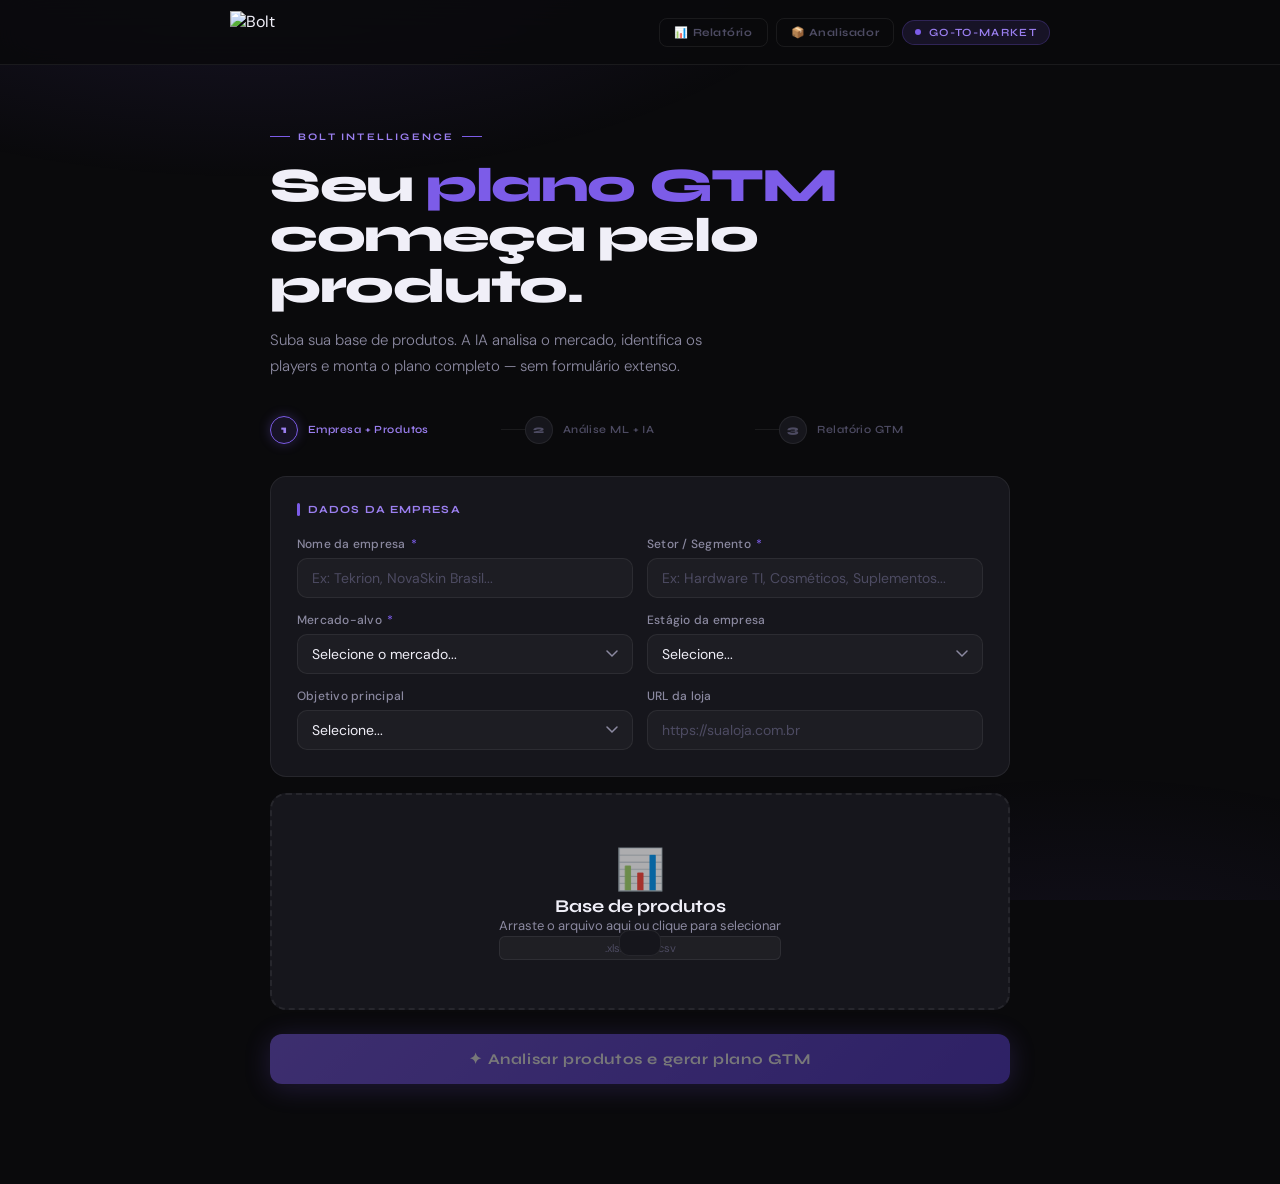
==== index.html @ 546d9283 "fix: remove Authorization header from browser ML search to avoid CORS preflight ML search is a publi" ====
<!DOCTYPE html>
<html lang="pt-BR">
<head>
<meta charset="UTF-8">
<meta name="viewport" content="width=device-width, initial-scale=1.0">
<title>Bolt — Go-to-Market Intelligence</title>
<link href="https://fonts.googleapis.com/css2?family=Syne:wght@400;500;600;700;800&family=DM+Sans:ital,opsz,wght@0,9..40,300;0,9..40,400;0,9..40,500;1,9..40,300&display=swap" rel="stylesheet">
<script src="https://cdnjs.cloudflare.com/ajax/libs/xlsx/0.18.5/xlsx.full.min.js"></script>
<style>
:root {
  --bolt-purple: #7C5CE8;
  --bolt-purple-light: #9B7FF0;
  --bolt-purple-dim: rgba(124,92,232,0.12);
  --bolt-black: #0A0A0C;
  --bolt-dark: #111116;
  --bolt-surface: #16161C;
  --bolt-surface-2: #1C1C24;
  --bolt-border: rgba(255,255,255,0.07);
  --bolt-border-focus: rgba(124,92,232,0.6);
  --text-primary: #F0EFF8;
  --text-secondary: #8B89A0;
  --text-muted: #4D4B62;
  --success: #34D399;
  --warning: #FBBF24;
  --error: #F87171;
  --ml-yellow: #FFE600;
}

*, *::before, *::after { box-sizing: border-box; margin: 0; padding: 0; }

body {
  font-family: 'DM Sans', sans-serif;
  background: var(--bolt-black);
  color: var(--text-primary);
  min-height: 100vh;
  overflow-x: hidden;
}

body::before {
  content: '';
  position: fixed; inset: 0;
  background:
    radial-gradient(ellipse 80% 50% at 20% -10%, rgba(124,92,232,0.15) 0%, transparent 60%),
    radial-gradient(ellipse 60% 40% at 85% 110%, rgba(124,92,232,0.08) 0%, transparent 60%);
  pointer-events: none; z-index: 0;
}

/* HEADER */
header {
  position: sticky; top: 0; z-index: 100;
  background: rgba(10,10,12,0.88);
  backdrop-filter: blur(20px);
  border-bottom: 1px solid var(--bolt-border);
  padding: 0 40px;
}
.header-inner {
  max-width: 820px; margin: 0 auto;
  height: 64px; display: flex; align-items: center; justify-content: space-between;
}
.logo img { height: 42px; display: block; }
.header-nav { display: flex; align-items: center; gap: 8px; }
.nav-link {
  font-family: 'Syne', sans-serif; font-size: 11px; font-weight: 700;
  letter-spacing: 0.05em; padding: 7px 14px; border-radius: 8px;
  border: 1px solid var(--bolt-border); color: var(--text-muted);
  text-decoration: none; white-space: nowrap; transition: all 0.2s;
}
.nav-link:hover { color: var(--text-secondary); border-color: rgba(255,255,255,0.12); }
.header-badge {
  display: flex; align-items: center; gap: 8px;
  font-family: 'Syne', sans-serif; font-size: 11px; font-weight: 600;
  letter-spacing: 0.12em; text-transform: uppercase;
  color: var(--bolt-purple-light);
  background: var(--bolt-purple-dim);
  border: 1px solid rgba(124,92,232,0.25);
  padding: 5px 12px; border-radius: 100px;
}
.header-badge::before {
  content: ''; width: 6px; height: 6px;
  background: var(--bolt-purple); border-radius: 50%;
  animation: pulse 2s infinite;
}
@keyframes pulse { 0%,100% { opacity:1; transform:scale(1); } 50% { opacity:0.5; transform:scale(0.8); } }

/* HERO */
.hero {
  position: relative; z-index: 1;
  max-width: 820px; margin: 0 auto;
  padding: 56px 40px 36px;
}
.hero-eyebrow {
  display: inline-flex; align-items: center; gap: 8px;
  font-family: 'Syne', sans-serif; font-size: 10px; font-weight: 700;
  letter-spacing: 0.22em; text-transform: uppercase;
  color: var(--bolt-purple-light); margin-bottom: 18px;
}
.hero-eyebrow span { display: inline-block; width: 20px; height: 1px; background: var(--bolt-purple); }
.hero h1 {
  font-family: 'Syne', sans-serif;
  font-size: clamp(32px, 4vw, 48px);
  font-weight: 800; line-height: 1.06;
  letter-spacing: -0.03em;
  color: var(--text-primary); margin-bottom: 14px;
}
.hero h1 em { color: var(--bolt-purple); font-style: normal; }
.hero p {
  font-size: 15px; font-weight: 300;
  color: var(--text-secondary); line-height: 1.75;
  max-width: 480px;
}

/* FLOW STEPS */
.flow-steps {
  position: relative; z-index: 1;
  max-width: 820px; margin: 0 auto 32px;
  padding: 0 40px;
  display: flex; gap: 0; align-items: center;
}
.flow-step {
  display: flex; align-items: center; gap: 10px;
  flex: 1;
}
.flow-step-dot {
  width: 28px; height: 28px; border-radius: 50%; flex-shrink: 0;
  display: flex; align-items: center; justify-content: center;
  font-family: 'Syne', sans-serif; font-size: 11px; font-weight: 800;
  border: 1.5px solid var(--bolt-border);
  color: var(--text-muted); background: var(--bolt-surface);
  transition: all 0.3s;
}
.flow-step.active .flow-step-dot {
  background: var(--bolt-purple-dim);
  border-color: var(--bolt-purple);
  color: var(--bolt-purple-light);
  box-shadow: 0 0 12px rgba(124,92,232,0.3);
}
.flow-step.done .flow-step-dot {
  background: rgba(52,211,153,0.12);
  border-color: rgba(52,211,153,0.4);
  color: var(--success);
}
.flow-step-label {
  font-family: 'Syne', sans-serif; font-size: 11px; font-weight: 600;
  color: var(--text-muted); letter-spacing: 0.04em;
  transition: color 0.3s;
}
.flow-step.active .flow-step-label { color: var(--bolt-purple-light); }
.flow-step.done .flow-step-label { color: var(--success); }
.flow-connector {
  height: 1px; flex: 0 0 24px;
  background: var(--bolt-border);
}

/* FORM WRAPPER */
.form-wrapper {
  position: relative; z-index: 1;
  max-width: 820px; margin: 0 auto;
  padding: 0 40px 100px;
}

/* CARD */
.card {
  background: var(--bolt-surface);
  border: 1px solid var(--bolt-border);
  border-radius: 16px; padding: 26px; margin-bottom: 16px;
  transition: border-color 0.2s;
}
.card-title {
  font-family: 'Syne', sans-serif; font-size: 11px;
  font-weight: 700; letter-spacing: 0.1em; text-transform: uppercase;
  color: var(--bolt-purple-light); margin-bottom: 20px;
  display: flex; align-items: center; gap: 8px;
}
.card-title::before {
  content: ''; display: block; width: 3px; height: 13px;
  background: var(--bolt-purple); border-radius: 2px;
}

/* FIELDS */
.field-grid { display: grid; grid-template-columns: 1fr 1fr; gap: 14px; }
.field-grid.cols-1 { grid-template-columns: 1fr; }
.field-grid.cols-3 { grid-template-columns: 1fr 1fr 1fr; }
.field { display: flex; flex-direction: column; gap: 6px; }
.field.full { grid-column: 1 / -1; }

label { font-size: 12px; font-weight: 500; color: var(--text-secondary); letter-spacing: 0.02em; }
label .req { color: var(--bolt-purple); margin-left: 2px; }

input[type="text"],
input[type="url"],
input[type="number"],
textarea, select {
  font-family: 'DM Sans', sans-serif; font-size: 14px;
  color: var(--text-primary);
  background: rgba(255,255,255,0.03);
  border: 1px solid var(--bolt-border);
  border-radius: 10px; padding: 10px 14px;
  outline: none; transition: all 0.2s; width: 100%; appearance: none;
}
input::placeholder, textarea::placeholder { color: var(--text-muted); }
input:focus, textarea:focus, select:focus {
  border-color: var(--bolt-border-focus);
  background: rgba(124,92,232,0.05);
  box-shadow: 0 0 0 3px rgba(124,92,232,0.07);
}
select {
  background-image: url("data:image/svg+xml,%3Csvg xmlns='http://www.w3.org/2000/svg' width='12' height='8' viewBox='0 0 12 8'%3E%3Cpath d='M1 1l5 5 5-5' stroke='%238B89A0' stroke-width='1.5' fill='none' stroke-linecap='round'/%3E%3C/svg%3E");
  background-repeat: no-repeat; background-position: right 14px center;
  padding-right: 36px; cursor: pointer;
}
select option { background: var(--bolt-surface); color: var(--text-primary); }
.field-hint { font-size: 11px; color: var(--text-muted); margin-top: 3px; line-height: 1.4; }

/* UPLOAD ZONE */
.upload-zone {
  display: flex; flex-direction: column; align-items: center;
  justify-content: center; gap: 14px;
  background: var(--bolt-surface);
  border: 2px dashed var(--bolt-border);
  border-radius: 16px; padding: 48px 40px;
  text-align: center; cursor: pointer;
  transition: all 0.2s; position: relative;
  margin-bottom: 16px;
}
.upload-zone:hover, .upload-zone.drag-over {
  border-color: rgba(124,92,232,0.5);
  background: var(--bolt-purple-dim);
}
.upload-zone.has-file {
  border-color: rgba(52,211,153,0.4);
  background: rgba(52,211,153,0.04);
  border-style: solid;
}
.upload-icon { font-size: 40px; opacity: 0.65; }
.upload-title { font-family: 'Syne', sans-serif; font-size: 18px; font-weight: 700; }
.upload-sub { font-size: 13px; color: var(--text-secondary); }
.upload-formats {
  font-size: 11px; color: var(--text-muted);
  background: rgba(255,255,255,0.04); border: 1px solid var(--bolt-border);
  border-radius: 6px; padding: 4px 12px; margin-top: 2px;
}
.upload-file-info {
  display: flex; align-items: center; gap: 10px;
  font-family: 'Syne', sans-serif; font-size: 13px; font-weight: 700;
  color: var(--success);
}
.upload-file-info .file-name { font-family: 'DM Sans', sans-serif; font-weight: 400; color: var(--text-secondary); font-size: 12px; }
#fileInput { position: absolute; inset: 0; opacity: 0; cursor: pointer; width: 100%; height: 100%; }

/* COLUMN MAPPING */
.col-map {
  background: var(--bolt-surface); border: 1px solid var(--bolt-border);
  border-radius: 14px; padding: 20px; margin-bottom: 16px; display: none;
}
.col-map-title {
  font-family: 'Syne', sans-serif; font-size: 11px; font-weight: 700;
  letter-spacing: 0.1em; text-transform: uppercase;
  color: var(--bolt-purple-light); margin-bottom: 14px;
  display: flex; align-items: center; gap: 8px;
}
.col-map-title::before { content: ''; width: 3px; height: 12px; background: var(--bolt-purple); border-radius: 2px; }
.col-map-grid { display: grid; grid-template-columns: repeat(3, 1fr); gap: 10px; }
.col-map .field label { font-size: 11px; font-weight: 600; letter-spacing: 0.08em; text-transform: uppercase; color: var(--text-muted); }
.col-map .field select { font-size: 12px; padding: 8px 10px; }

/* PREVIEW */
.preview-section { margin-bottom: 16px; display: none; }
.preview-header {
  display: flex; align-items: center; justify-content: space-between; margin-bottom: 10px;
}
.preview-title { font-family: 'Syne', sans-serif; font-size: 12px; font-weight: 700; color: var(--text-secondary); }
.preview-count {
  font-family: 'Syne', sans-serif; font-size: 11px; font-weight: 700;
  color: var(--bolt-purple-light); background: var(--bolt-purple-dim);
  border: 1px solid rgba(124,92,232,0.2); padding: 3px 10px; border-radius: 6px;
}
.preview-table-wrap { overflow-x: auto; border-radius: 10px; border: 1px solid var(--bolt-border); }
table { width: 100%; border-collapse: collapse; font-size: 12px; }
th {
  font-family: 'Syne', sans-serif; font-size: 10px; font-weight: 700;
  letter-spacing: 0.08em; text-transform: uppercase; color: var(--text-muted);
  padding: 9px 12px; background: var(--bolt-surface-2);
  text-align: left; border-bottom: 1px solid var(--bolt-border);
}
td { padding: 8px 12px; border-bottom: 1px solid rgba(255,255,255,0.04); color: var(--text-secondary); }
tr:last-child td { border-bottom: none; }
tr:hover td { background: rgba(255,255,255,0.02); color: var(--text-primary); }

/* BUTTONS */
.btn {
  font-family: 'Syne', sans-serif; font-size: 13px; font-weight: 700;
  letter-spacing: 0.04em; padding: 11px 22px; border-radius: 10px;
  cursor: pointer; border: none; transition: all 0.2s;
  display: inline-flex; align-items: center; gap: 8px;
}
.btn-ghost {
  background: transparent; border: 1px solid var(--bolt-border); color: var(--text-secondary);
}
.btn-ghost:hover { border-color: rgba(255,255,255,0.18); color: var(--text-primary); }
.btn-primary {
  background: var(--bolt-purple); color: #fff;
  box-shadow: 0 4px 18px rgba(124,92,232,0.35);
}
.btn-primary:hover { background: var(--bolt-purple-light); transform: translateY(-1px); }
.btn-primary:disabled { opacity: 0.45; cursor: not-allowed; transform: none; }
.btn-cta {
  width: 100%; justify-content: center;
  background: linear-gradient(135deg, var(--bolt-purple), #5B3FD4);
  color: #fff; font-size: 15px; padding: 16px 28px;
  box-shadow: 0 4px 28px rgba(124,92,232,0.45);
  border-radius: 12px; margin-top: 8px;
}
.btn-cta:hover { box-shadow: 0 6px 36px rgba(124,92,232,0.6); transform: translateY(-2px); }
.btn-cta:disabled { opacity: 0.45; cursor: not-allowed; transform: none; }

/* AI PROCESSING SCREEN */
#aiScreen {
  display: none;
  position: fixed; inset: 0;
  background: var(--bolt-black); z-index: 200;
  flex-direction: column; align-items: center; justify-content: center;
  text-align: center; padding: 40px;
}
#aiScreen.show { display: flex; animation: fadeUp 0.4s ease; }
@keyframes fadeUp { from { opacity:0; transform:translateY(16px); } to { opacity:1; transform:translateY(0); } }
.ai-orb {
  width: 88px; height: 88px; border-radius: 50%; margin-bottom: 28px;
  background: radial-gradient(circle at 35% 35%, var(--bolt-purple-light), var(--bolt-purple), #3B1FA8);
  box-shadow: 0 0 60px rgba(124,92,232,0.5), 0 0 120px rgba(124,92,232,0.2);
  animation: orbPulse 2s ease-in-out infinite; position: relative;
}
.ai-orb::after {
  content: '✦'; position: absolute; inset: 0;
  display: flex; align-items: center; justify-content: center;
  font-size: 28px; color: rgba(255,255,255,0.9);
  animation: spin 8s linear infinite;
}
@keyframes orbPulse {
  0%,100% { transform: scale(1); box-shadow: 0 0 60px rgba(124,92,232,0.5), 0 0 120px rgba(124,92,232,0.2); }
  50% { transform: scale(1.06); box-shadow: 0 0 80px rgba(124,92,232,0.7), 0 0 160px rgba(124,92,232,0.3); }
}
@keyframes spin { to { transform: rotate(360deg); } }
#aiScreen h2 {
  font-family: 'Syne', sans-serif; font-size: 24px;
  font-weight: 800; letter-spacing: -0.02em; margin-bottom: 8px;
}
.ai-status { font-size: 13px; color: var(--text-secondary); margin-bottom: 28px; min-height: 20px; }
.ai-steps { display: flex; flex-direction: column; gap: 9px; max-width: 400px; width: 100%; }
.ai-step {
  display: flex; align-items: center; gap: 12px;
  font-size: 13px; color: var(--text-muted);
  background: var(--bolt-surface); border: 1px solid var(--bolt-border);
  border-radius: 10px; padding: 10px 14px; text-align: left;
  transition: all 0.3s;
}
.ai-step.active { color: var(--text-primary); border-color: rgba(124,92,232,0.35); background: rgba(124,92,232,0.06); }
.ai-step.done { color: var(--success); border-color: rgba(52,211,153,0.25); }
.ai-step-icon { font-size: 15px; width: 20px; text-align: center; flex-shrink: 0; }
.step-spinner {
  width: 14px; height: 14px; border-radius: 50%;
  border: 2px solid rgba(124,92,232,0.3); border-top-color: var(--bolt-purple);
  animation: rotate 0.8s linear infinite; flex-shrink: 0;
}
@keyframes rotate { to { transform: rotate(360deg); } }

/* ERROR STATE */
#errorState {
  display: none;
  position: fixed; inset: 0; z-index: 201;
  background: var(--bolt-black);
  flex-direction: column; align-items: center; justify-content: center;
  text-align: center; padding: 40px; gap: 16px;
}
#errorState.show { display: flex; }
#errorState h2 { font-family: 'Syne', sans-serif; font-size: 22px; font-weight: 700; color: var(--error); }
#errorState p { color: var(--text-secondary); max-width: 400px; line-height: 1.6; }
.error-detail {
  font-family: monospace; font-size: 12px; color: var(--text-muted);
  background: var(--bolt-surface); border: 1px solid var(--bolt-border);
  border-radius: 8px; padding: 12px 16px; max-width: 480px; text-align: left; word-break: break-all;
}

/* TOAST */
.toast {
  position: fixed; bottom: 24px; left: 50%;
  transform: translateX(-50%) translateY(80px);
  background: var(--bolt-surface); border: 1px solid var(--bolt-border);
  border-radius: 10px; padding: 12px 20px;
  font-family: 'Syne', sans-serif; font-size: 12px; font-weight: 600;
  display: flex; align-items: center; gap: 8px; z-index: 999;
  transition: transform 0.3s cubic-bezier(0.34,1.56,0.64,1); pointer-events: none;
}
.toast.show { transform: translateX(-50%) translateY(0); }
.toast.ok { color: var(--success); border-color: rgba(52,211,153,0.3); }
.toast.err { color: var(--error); border-color: rgba(248,113,113,0.3); }

@media (max-width: 640px) {
  header, .hero, .flow-steps, .form-wrapper { padding-left: 20px; padding-right: 20px; }
  .field-grid, .col-map-grid { grid-template-columns: 1fr; }
  .field-grid.cols-3 { grid-template-columns: 1fr 1fr; }
}
</style>
</head>
<body>

<!-- HEADER -->
<header>
  <div class="header-inner">
    <div class="logo">
      <img src="https://hdxdzvwfqzrgitbowkqr.supabase.co/storage/v1/object/public/app/Logo-bolt-branco.png" alt="Bolt">
    </div>
    <div class="header-nav">
      <a href="resultado.html" class="nav-link">📊 Relatório</a>
      <a href="analisador.html" class="nav-link">📦 Analisador</a>
      <div class="header-badge">Go-to-Market</div>
    </div>
  </div>
</header>

<!-- HERO -->
<div class="hero">
  <div class="hero-eyebrow"><span></span> Bolt Intelligence <span></span></div>
  <h1>Seu <em>plano GTM</em><br>começa pelo produto.</h1>
  <p>Suba sua base de produtos. A IA analisa o mercado, identifica os players e monta o plano completo — sem formulário extenso.</p>
</div>

<!-- FLOW STEPS -->
<div class="flow-steps">
  <div class="flow-step active" id="flowStep0">
    <div class="flow-step-dot">1</div>
    <div class="flow-step-label">Empresa + Produtos</div>
  </div>
  <div class="flow-connector"></div>
  <div class="flow-step" id="flowStep1">
    <div class="flow-step-dot">2</div>
    <div class="flow-step-label">Análise ML + IA</div>
  </div>
  <div class="flow-connector"></div>
  <div class="flow-step" id="flowStep2">
    <div class="flow-step-dot">3</div>
    <div class="flow-step-label">Relatório GTM</div>
  </div>
</div>

<!-- FORM -->
<div class="form-wrapper" id="formSection">

  <!-- EMPRESA -->
  <div class="card">
    <div class="card-title">Dados da Empresa</div>
    <div class="field-grid">
      <div class="field">
        <label>Nome da empresa <span class="req">*</span></label>
        <input type="text" id="emp_nome" placeholder="Ex: Tekrion, NovaSkin Brasil...">
      </div>
      <div class="field">
        <label>Setor / Segmento <span class="req">*</span></label>
        <input type="text" id="emp_nicho" placeholder="Ex: Hardware TI, Cosméticos, Suplementos...">
      </div>
      <div class="field">
        <label>Mercado-alvo <span class="req">*</span></label>
        <select id="mercado">
          <option value="">Selecione o mercado...</option>
          <option value="Brasil">🇧🇷 Brasil</option>
          <option value="América Latina">🌎 América Latina</option>
          <option value="Estados Unidos">🇺🇸 Estados Unidos</option>
          <option value="Europa">🇪🇺 Europa</option>
          <option value="Global">🌍 Global</option>
        </select>
      </div>
      <div class="field">
        <label>Estágio da empresa</label>
        <select id="estagio">
          <option value="">Selecione...</option>
          <option value="Pré-lançamento">Pré-lançamento</option>
          <option value="Startup early-stage">Startup early-stage</option>
          <option value="Crescimento">Em crescimento</option>
          <option value="Maturidade">Maturidade</option>
        </select>
      </div>
      <div class="field">
        <label>Objetivo principal</label>
        <select id="objetivo">
          <option value="">Selecione...</option>
          <option value="Lançamento de marca">Lançamento de marca</option>
          <option value="Expansão de canais">Expansão de canais</option>
          <option value="Reposicionamento">Reposicionamento</option>
          <option value="Escala de vendas">Escala de vendas</option>
          <option value="Entrada em novo mercado">Entrada em novo mercado</option>
        </select>
      </div>
      <div class="field">
        <label>URL da loja</label>
        <input type="url" id="emp_url" placeholder="https://sualoja.com.br">
      </div>
    </div>
  </div>

  <!-- UPLOAD -->
  <div class="upload-zone" id="dropZone">
    <input type="file" id="fileInput" accept=".xlsx,.xls,.csv" onchange="handleFile(this.files[0])">
    <div id="uploadEmpty">
      <div class="upload-icon">📊</div>
      <div class="upload-title">Base de produtos</div>
      <div class="upload-sub">Arraste o arquivo aqui ou clique para selecionar</div>
      <div class="upload-formats">.xlsx · .xls · .csv</div>
    </div>
    <div id="uploadDone" style="display:none">
      <div class="upload-file-info">
        <span>✓</span>
        <div>
          <div id="uploadFileName" class="file-name"></div>
          <div id="uploadFileCount" style="font-size:12px;color:var(--success);margin-top:2px;font-family:'Syne',sans-serif;font-weight:700;"></div>
        </div>
        <button onclick="resetUpload(event)" style="margin-left:16px;background:transparent;border:1px solid rgba(248,113,113,0.3);color:var(--error);font-size:11px;font-family:'Syne',sans-serif;font-weight:700;padding:4px 10px;border-radius:6px;cursor:pointer;white-space:nowrap;">Trocar</button>
      </div>
    </div>
  </div>

  <!-- SHEET SELECTOR -->
  <div id="sheetSelector" style="display:none;margin-bottom:16px;">
    <div class="field">
      <label>Planilha (aba)</label>
      <select id="cfgSheet" onchange="reloadSheet()">
        <option value="">— selecione —</option>
      </select>
    </div>
  </div>

  <!-- COLUMN MAPPING -->
  <div class="col-map" id="colMap">
    <div class="col-map-title">Mapeamento de colunas</div>
    <div class="col-map-grid" id="colMapGrid"></div>
  </div>

  <!-- PREVIEW -->
  <div class="preview-section" id="previewSection">
    <div class="preview-header">
      <span class="preview-title">Prévia dos dados</span>
      <span class="preview-count" id="previewCount">0 produtos</span>
    </div>
    <div class="preview-table-wrap">
      <table>
        <thead id="previewHead"></thead>
        <tbody id="previewBody"></tbody>
      </table>
    </div>
  </div>

  <!-- CTA -->
  <button class="btn btn-cta" id="ctaBtn" onclick="startAnalysis()" disabled>
    ✦ Analisar produtos e gerar plano GTM
  </button>

</div>

<!-- AI PROCESSING SCREEN -->
<div id="aiScreen">
  <div class="ai-orb"></div>
  <h2 id="aiTitle">Analisando seu portfólio...</h2>
  <div class="ai-status" id="aiStatus">Iniciando</div>
  <div class="ai-steps">
    <div class="ai-step" id="step0"><span class="ai-step-icon">💾</span>Salvando base de produtos</div>
    <div class="ai-step" id="step1"><span class="ai-step-icon">🔍</span>Salvando briefing da empresa</div>
    <div class="ai-step" id="step2"><span class="ai-step-icon">🗺️</span>IA classificando portfólio e identificando produtos-chave</div>
    <div class="ai-step" id="step3"><span class="ai-step-icon">🛒</span>Buscando produtos espelho no Mercado Livre</div>
    <div class="ai-step" id="step4"><span class="ai-step-icon">🏆</span>IA pesquisando players e benchmarking do mercado</div>
    <div class="ai-step" id="step5"><span class="ai-step-icon">📊</span>Montando plano GTM completo</div>
  </div>
</div>

<!-- ERROR STATE -->
<div id="errorState">
  <div style="font-size:48px">⚠️</div>
  <h2>Algo deu errado</h2>
  <p id="errorMsg">Não foi possível processar a análise.</p>
  <div class="error-detail" id="errorDetail" style="display:none"></div>
  <button class="btn btn-ghost" onclick="resetAll()" style="margin-top:8px">← Tentar novamente</button>
</div>

<div class="toast" id="toast"></div>

<script>
const SUPABASE_URL = 'https://hdxdzvwfqzrgitbowkqr.supabase.co';
const SUPABASE_KEY = 'eyJhbGciOiJIUzI1NiIsInR5cCI6IkpXVCJ9.eyJpc3MiOiJzdXBhYmFzZSIsInJlZiI6ImhkeGR6dndmcXpyZ2l0Ym93a3FyIiwicm9sZSI6ImFub24iLCJpYXQiOjE3NzYxNzA0MDgsImV4cCI6MjA5MTc0NjQwOH0.bHW6pWXRZEreJ732ASypJjOv-ADikm2t66O3-p6HIek';

let workbook = null;
let sheetData = [];
let headers = [];
let colMap = { nome: '', sku: '', preco: '', categoria: '', descricao: '' };

// ─── DRAG & DROP ───
const dz = document.getElementById('dropZone');
dz.addEventListener('dragover', e => { e.preventDefault(); dz.classList.add('drag-over'); });
dz.addEventListener('dragleave', () => dz.classList.remove('drag-over'));
dz.addEventListener('drop', e => {
  e.preventDefault(); dz.classList.remove('drag-over');
  if (e.dataTransfer.files[0]) handleFile(e.dataTransfer.files[0]);
});

// ─── FILE HANDLING ───
function handleFile(file) {
  if (!file) return;
  const reader = new FileReader();
  reader.onload = e => {
    try {
      const data = new Uint8Array(e.target.result);
      workbook = XLSX.read(data, { type: 'array' });
      const sheetSel = document.getElementById('cfgSheet');
      sheetSel.innerHTML = workbook.SheetNames.map(n => `<option value="${n}">${n}</option>`).join('');

      if (workbook.SheetNames.length > 1) {
        document.getElementById('sheetSelector').style.display = 'block';
      }

      loadSheet(workbook.SheetNames[0]);

      document.getElementById('uploadEmpty').style.display = 'none';
      document.getElementById('uploadDone').style.display = 'flex';
      document.getElementById('uploadFileName').textContent = file.name;
      dz.classList.add('has-file');
      showToast('Arquivo carregado: ' + file.name, 'ok');
    } catch(err) {
      showToast('Erro ao ler arquivo: ' + err.message, 'err');
    }
  };
  reader.readAsArrayBuffer(file);
}

function reloadSheet() {
  const sheet = document.getElementById('cfgSheet').value;
  if (sheet && workbook) loadSheet(sheet);
}

function loadSheet(sheetName) {
  const ws = workbook.Sheets[sheetName];
  const json = XLSX.utils.sheet_to_json(ws, { header: 1, defval: '' });
  if (!json.length) return;

  headers = json[0].map(h => String(h || '').trim()).filter(h => h);
  sheetData = json.slice(1).filter(row => row.some(cell => cell !== ''));

  autoDetectCols();
  renderColMap();
  renderPreview();

  document.getElementById('uploadFileCount').textContent = sheetData.length + ' produtos encontrados';
  checkCTA();
}

function autoDetectCols() {
  const norm = s => s.toLowerCase().replace(/[^a-z0-9]/g, '');
  const find = (...terms) => headers.find(h => terms.some(t => norm(h).includes(t))) || '';
  colMap.nome = find('nome', 'produto', 'descricao', 'title', 'name', 'item', 'descr');
  colMap.sku = find('sku', 'codigo', 'cod', 'ref', 'referencia', 'code', 'id');
  colMap.preco = find('preco', 'valor', 'price', 'custo', 'venda', 'preco_venda');
  colMap.categoria = find('categoria', 'category', 'grupo', 'tipo', 'segmento', 'familia');
  colMap.descricao = find('descricao', 'detalhe', 'obs', 'description', 'spec', 'especificacao');
}

function renderColMap() {
  const grid = document.getElementById('colMapGrid');
  const fields = [
    { key: 'nome', label: '📦 Nome do produto *', required: true },
    { key: 'sku', label: '🏷️ SKU / Código' },
    { key: 'preco', label: '💰 Preço' },
    { key: 'categoria', label: '🗂️ Categoria' },
    { key: 'descricao', label: '📝 Descrição' },
  ];
  grid.innerHTML = fields.map(f => `
    <div class="field">
      <label>${f.label}</label>
      <select onchange="colMap.${f.key}=this.value;checkCTA()">
        <option value="">— não mapear —</option>
        ${headers.map(h => `<option value="${h}" ${colMap[f.key] === h ? 'selected' : ''}>${h}</option>`).join('')}
      </select>
    </div>`).join('');
  document.getElementById('colMap').style.display = 'block';
}

function renderPreview() {
  const head = document.getElementById('previewHead');
  const body = document.getElementById('previewBody');
  const preview5 = sheetData.slice(0, 5);
  const showCols = headers.slice(0, 6);
  head.innerHTML = `<tr>${showCols.map(h => `<th>${h}</th>`).join('')}</tr>`;
  body.innerHTML = preview5.map(row =>
    `<tr>${showCols.map((_, i) => `<td>${row[i] ?? ''}</td>`).join('')}</tr>`
  ).join('');
  document.getElementById('previewCount').textContent = sheetData.length + ' produtos';
  document.getElementById('previewSection').style.display = 'block';
}

function checkCTA() {
  const empresa = document.getElementById('emp_nome').value.trim();
  const nicho = document.getElementById('emp_nicho').value.trim();
  const mercado = document.getElementById('mercado').value;
  const temProdutos = sheetData.length > 0 && colMap.nome;
  document.getElementById('ctaBtn').disabled = !(empresa && nicho && mercado && temProdutos);
}

// Listen to form fields for CTA enable
['emp_nome', 'emp_nicho', 'mercado'].forEach(id => {
  document.getElementById(id).addEventListener('input', checkCTA);
  document.getElementById(id).addEventListener('change', checkCTA);
});

function resetUpload(e) {
  if (e) e.preventDefault();
  workbook = null; sheetData = []; headers = [];
  colMap = { nome: '', sku: '', preco: '', categoria: '', descricao: '' };
  document.getElementById('fileInput').value = '';
  document.getElementById('uploadEmpty').style.display = 'flex';
  document.getElementById('uploadDone').style.display = 'none';
  document.getElementById('colMap').style.display = 'none';
  document.getElementById('previewSection').style.display = 'none';
  document.getElementById('sheetSelector').style.display = 'none';
  dz.classList.remove('has-file');
  checkCTA();
}

// ─── PARSE PRODUCTS ───
function parseProducts() {
  if (!colMap.nome) { showToast('Mapeie a coluna "Nome do produto"', 'err'); return null; }
  const nomeIdx = headers.indexOf(colMap.nome);
  const skuIdx = colMap.sku ? headers.indexOf(colMap.sku) : -1;
  const precoIdx = colMap.preco ? headers.indexOf(colMap.preco) : -1;
  const catIdx = colMap.categoria ? headers.indexOf(colMap.categoria) : -1;
  const descIdx = colMap.descricao ? headers.indexOf(colMap.descricao) : -1;

  return sheetData.map(row => ({
    nome: String(row[nomeIdx] || '').trim(),
    sku: skuIdx >= 0 ? String(row[skuIdx] || '').trim() : '',
    preco: precoIdx >= 0 ? parseFloat(String(row[precoIdx]).replace(/[^0-9.,]/g, '').replace(',', '.')) || null : null,
    categoria: catIdx >= 0 ? String(row[catIdx] || '').trim() : '',
    descricao: descIdx >= 0 ? String(row[descIdx] || '').trim() : '',
  })).filter(p => p.nome);
}

// ─── MAIN ANALYSIS FLOW ───
async function startAnalysis() {
  const empresa = document.getElementById('emp_nome').value.trim();
  const nicho = document.getElementById('emp_nicho').value.trim();
  const mercado = document.getElementById('mercado').value;
  const estagio = document.getElementById('estagio').value;
  const objetivo = document.getElementById('objetivo').value;
  const empUrl = document.getElementById('emp_url').value.trim();

  if (!empresa || !nicho || !mercado) {
    showToast('Preencha empresa, setor e mercado', 'err'); return;
  }
  const produtos = parseProducts();
  if (!produtos || produtos.length === 0) {
    showToast('Suba a base de produtos e mapeie ao menos o nome', 'err'); return;
  }

  document.getElementById('formSection').style.display = 'none';
  document.getElementById('aiScreen').classList.add('show');

  // Step 0: Save product_analyses
  setStep(0, 'active', 'Salvando base de produtos...');
  let analysisId;
  try {
    const res = await fetch(`${SUPABASE_URL}/rest/v1/product_analyses`, {
      method: 'POST',
      headers: { 'Content-Type': 'application/json', 'apikey': SUPABASE_KEY, 'Authorization': 'Bearer ' + SUPABASE_KEY, 'Prefer': 'return=representation' },
      body: JSON.stringify({ empresa, arquivo_nome: '', status: 'pending', produtos })
    });
    if (!res.ok) throw new Error('Supabase product_analyses: ' + res.status);
    const rows = await res.json();
    analysisId = rows[0]?.id;
    if (!analysisId) throw new Error('Sem ID de análise retornado');
  } catch(err) { showError(err.message); return; }
  setStep(0, 'done');

  // Step 1: Save kickoff_responses
  setStep(1, 'active', 'Salvando dados da empresa...');
  let recordId;
  try {
    const res = await fetch(`${SUPABASE_URL}/rest/v1/kickoff_responses`, {
      method: 'POST',
      headers: { 'Content-Type': 'application/json', 'apikey': SUPABASE_KEY, 'Authorization': 'Bearer ' + SUPABASE_KEY, 'Prefer': 'return=representation' },
      body: JSON.stringify({
        data: {
          emp_nome: empresa,
          emp_nicho: nicho,
          mercado,
          estagio,
          objetivo,
          emp_url: empUrl,
          analysis_id: analysisId,
          analysis_status: 'pending',
          version: 'gtm-v3',
          submitted_at: new Date().toISOString()
        }
      })
    });
    if (!res.ok) throw new Error('Supabase kickoff_responses: ' + res.status);
    const rows = await res.json();
    recordId = rows[0]?.id;
    if (!recordId) throw new Error('Sem record_id retornado');
  } catch(err) { showError(err.message); return; }
  setStep(1, 'done');

  // Step 2: product-mapper — classifica portfólio e elege produtos para busca ML
  setStep(2, 'active', 'Classificando portfólio e identificando produtos-chave...');
  try {
    const pmRes = await fetch(`${SUPABASE_URL}/functions/v1/product-mapper`, {
      method: 'POST',
      headers: { 'Content-Type': 'application/json', 'Authorization': 'Bearer ' + SUPABASE_KEY },
      body: JSON.stringify({ analysis_id: analysisId })
    });
    if (!pmRes.ok) console.warn('product-mapper:', (await pmRes.json().catch(() => ({}))).error);
  } catch(e) { console.warn('product-mapper error:', e.message); }
  setStep(2, 'done');

  // Step 3: ML search no browser (IP residencial bypassa bloqueio CloudFront)
  setStep(3, 'active', 'Buscando produtos espelho no Mercado Livre...');
  try {
    // 3a. Ler mapeamento e produtos do banco
    const paRec = await fetch(`${SUPABASE_URL}/rest/v1/product_analyses?id=eq.${analysisId}&select=produtos,mapeamento`, {
      headers: { 'apikey': SUPABASE_KEY, 'Authorization': 'Bearer ' + SUPABASE_KEY }
    }).then(r => r.json());
    const mapeamento = paRec[0]?.mapeamento;
    const todosProdutos = paRec[0]?.produtos || [];

    // Filtrar linhas de cabeçalho / lixo da planilha
    const _headerNomes = new Set(['descrio', 'nome', 'descricao', '', 'product', 'produto', 'descrição', 'description', 'código', 'codigo', 'sku', 'preço', 'preco', 'categoria', 'category']);
    const validProds = todosProdutos.filter(p => {
      const nome = (p.nome || '').trim();
      return nome.length > 2 && !_headerNomes.has(nome.toLowerCase());
    });

    // 3b. Selecionar produtos a pesquisar (alto captação + médio, até 10)
    let prodsParaML = [];
    if (mapeamento?.alto_captacao?.length) {
      const capNomes = new Set(mapeamento.alto_captacao.map(p => p.produto?.toLowerCase()));
      const medNomes = new Set((mapeamento.medio || []).map(p => p.produto?.toLowerCase()));
      const capProds = validProds.filter(p => capNomes.has(p.nome?.toLowerCase()));
      const medProds = validProds.filter(p => medNomes.has(p.nome?.toLowerCase()));
      prodsParaML = [...capProds, ...medProds].slice(0, 10);
    }
    if (!prodsParaML.length) prodsParaML = validProds.slice(0, 10);

    // 3c. Gerar termos de busca via batch-terms (Claude Haiku)
    let terms = prodsParaML.map(p => (p.nome || '').substring(0, 40));
    try {
      const termsRes = await fetch(`${SUPABASE_URL}/functions/v1/batch-terms`, {
        method: 'POST',
        headers: { 'Content-Type': 'application/json', 'Authorization': 'Bearer ' + SUPABASE_KEY },
        body: JSON.stringify({ products: prodsParaML })
      });
      if (termsRes.ok) {
        const td = await termsRes.json();
        if (td.terms?.length) terms = td.terms;
      }
    } catch(e) { console.warn('batch-terms:', e.message); }

    // 3e. Buscar ML do browser em paralelo (sem auth — endpoint público, CORS sem preflight)
    const mlSearches = await Promise.all(prodsParaML.map(async (p, i) => {
      const termo = terms[i] || (p.nome || '').substring(0, 40);
      const base = { nome: p.nome, sku: p.sku || '', preco_cliente: p.preco || 0, termo_ml: termo, total_anuncios: 0, preco_medio_ml: 0, preco_min_ml: 0, preco_max_ml: 0, vendedores: 0, espelho: null };
      try {
        const r = await fetch(`https://api.mercadolibre.com/sites/MLB/search?q=${encodeURIComponent(termo)}&limit=20`);
        if (!r.ok) { console.warn(`ML ${r.status} para "${termo}"`); return base; }
        const d = await r.json();
        const results = d.results || [];
        if (!results.length) return { ...base, total_anuncios: d.paging?.total || 0 };
        const precos = results.map(x => x.price).filter(p => p > 0);
        const withPrice = results.filter(x => x.price > 0);
        const top = withPrice.length ? withPrice.reduce((best, cur) => (cur.sold_quantity || 0) > (best.sold_quantity || 0) ? cur : best, withPrice[0]) : null;
        return {
          nome: p.nome, sku: p.sku || '', preco_cliente: p.preco || 0, termo_ml: termo,
          total_anuncios: d.paging?.total || 0,
          preco_medio_ml: precos.length ? Math.round(precos.reduce((a,b)=>a+b,0)/precos.length) : 0,
          preco_min_ml: precos.length ? Math.min(...precos) : 0,
          preco_max_ml: precos.length ? Math.max(...precos) : 0,
          vendedores: new Set(results.map(x => x.seller?.id).filter(Boolean)).size,
          espelho: top ? { id: top.id, titulo: top.title, preco: top.price, vendas: top.sold_quantity || 0, link: top.permalink, thumbnail: (top.thumbnail||'').replace('http://','https://'), condicao: top.condition === 'new' ? 'Novo' : 'Usado', frete_gratis: top.shipping?.free_shipping || false } : null
        };
      } catch(e) { console.warn('ML fetch error:', e.message); return base; }
    }));

    // 3f. Enviar ml_searches ao product-analyzer (que só faz análise Claude)
    const res = await fetch(`${SUPABASE_URL}/functions/v1/product-analyzer`, {
      method: 'POST',
      headers: { 'Content-Type': 'application/json', 'Authorization': 'Bearer ' + SUPABASE_KEY },
      body: JSON.stringify({ analysis_id: analysisId, ml_searches: mlSearches })
    });
    if (!res.ok) {
      const err = await res.json().catch(() => ({}));
      throw new Error(err.error || 'product-analyzer falhou: ' + res.status);
    }
    setStep(3, 'done');
  } catch(err) { showError(err.message); return; }

  // Steps 4-5: gtm-intelligence
  setStep(4, 'active', 'Pesquisando players e benchmarking do mercado...');
  try {
    const res = await fetch(`${SUPABASE_URL}/functions/v1/gtm-intelligence`, {
      method: 'POST',
      headers: { 'Content-Type': 'application/json', 'Authorization': 'Bearer ' + SUPABASE_KEY },
      body: JSON.stringify({ record_id: recordId })
    });
    setStep(4, 'done');
    setStep(5, 'active', 'Montando plano GTM completo...');
    if (!res.ok) {
      const err = await res.json().catch(() => ({}));
      throw new Error(err.error || 'gtm-intelligence falhou: ' + res.status);
    }
    await new Promise(r => setTimeout(r, 500));
    setStep(5, 'done');
  } catch(err) { showError(err.message); return; }

  // Redirect
  setFlowStep(2);
  document.getElementById('aiTitle').textContent = 'Plano GTM pronto!';
  document.getElementById('aiStatus').textContent = 'Redirecionando para o relatório...';
  await new Promise(r => setTimeout(r, 1200));
  window.location.href = `resultado.html?id=${recordId}`;
}

// ─── STEP HELPERS ───
function setStep(i, state, msg) {
  const el = document.getElementById('step' + i);
  el.className = 'ai-step ' + state;
  if (state === 'active') {
    const spinner = document.createElement('div');
    spinner.className = 'step-spinner';
    el.appendChild(spinner);
    if (msg) document.getElementById('aiStatus').textContent = msg;
  }
  if (state === 'done') {
    const s = el.querySelector('.step-spinner');
    if (s) s.remove();
    el.querySelector('.ai-step-icon').textContent = '✓';
  }
}

function setFlowStep(n) {
  [0,1,2].forEach(i => {
    const el = document.getElementById('flowStep' + i);
    el.className = 'flow-step' + (i < n ? ' done' : i === n ? ' active' : '');
  });
}

// ─── ERROR ───
function showError(msg, detail) {
  document.getElementById('aiScreen').classList.remove('show');
  const e = document.getElementById('errorState');
  e.classList.add('show');
  document.getElementById('errorMsg').textContent = msg;
  if (detail) {
    document.getElementById('errorDetail').textContent = detail;
    document.getElementById('errorDetail').style.display = 'block';
  }
}

function resetAll() {
  document.getElementById('errorState').classList.remove('show');
  document.getElementById('aiScreen').classList.remove('show');
  document.getElementById('formSection').style.display = 'block';
  document.querySelectorAll('.ai-step').forEach((el, i) => {
    el.className = 'ai-step';
    el.querySelector('.ai-step-icon').textContent = ['💾','🔍','🛒','🤖','🏆','📊'][i];
    const s = el.querySelector('.step-spinner');
    if (s) s.remove();
  });
  setFlowStep(0);
}

// ─── TOAST ───
function showToast(msg, type) {
  const t = document.getElementById('toast');
  t.textContent = msg; t.className = 'toast ' + type + ' show';
  setTimeout(() => t.classList.remove('show'), 3000);
}
</script>
</body>
</html>
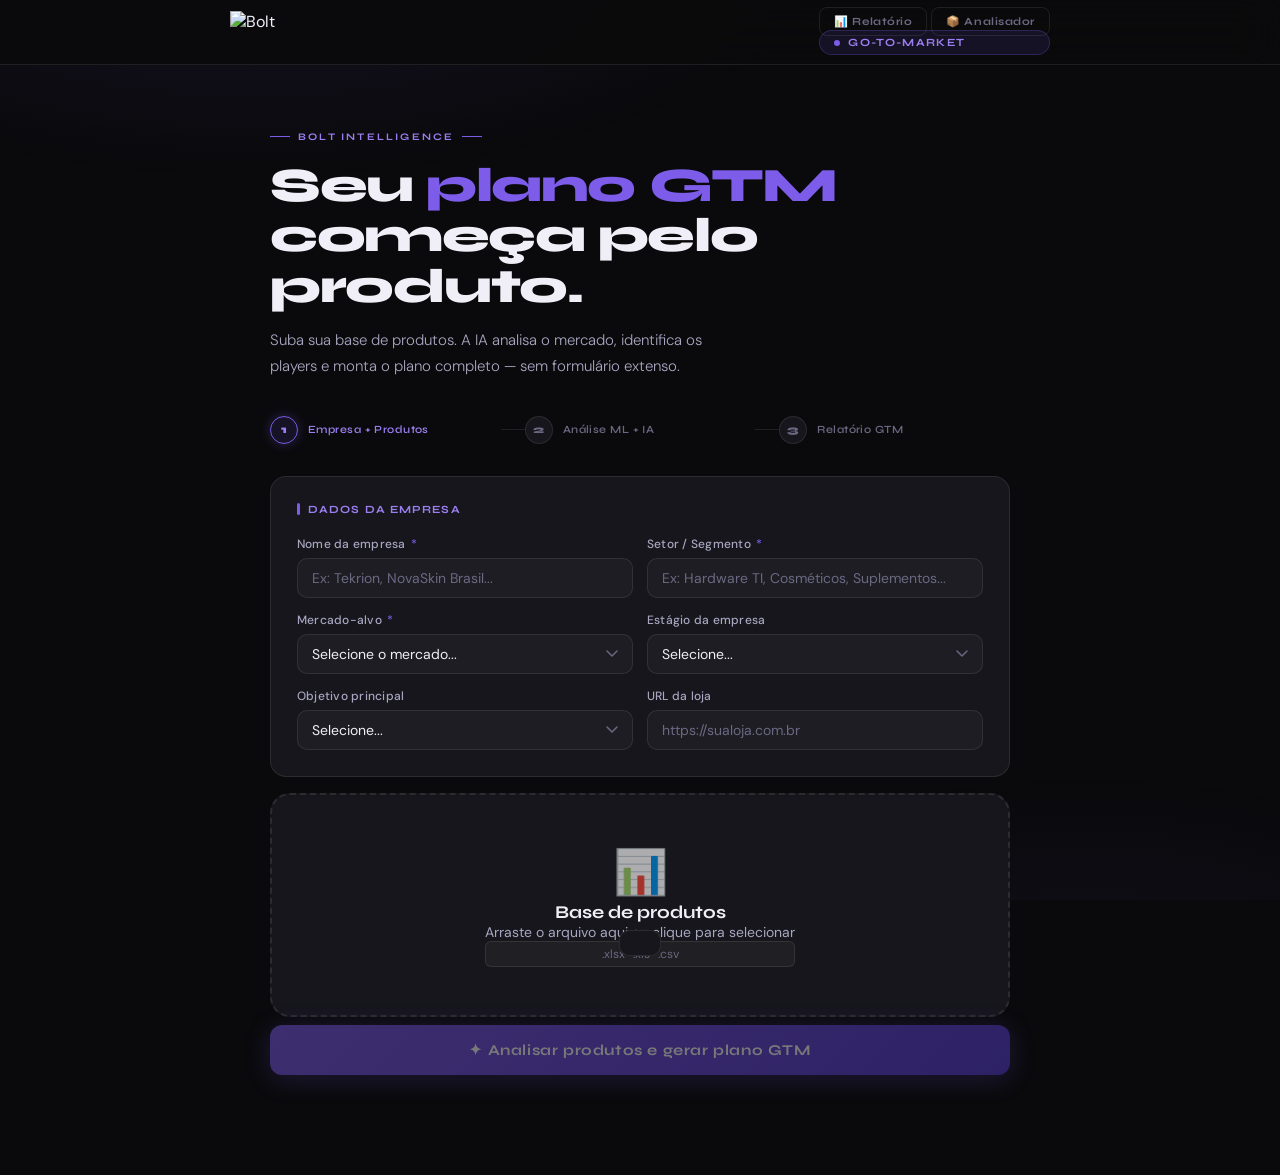
==== commit b4edef3e: "refactor: migrate all pages to shared bolt-design.css design system Remove ~500 lines of duplicated " ====
--- a/index.html
+++ b/index.html
@@ -5,398 +5,80 @@
 <meta name="viewport" content="width=device-width, initial-scale=1.0">
 <title>Bolt — Go-to-Market Intelligence</title>
 <link href="https://fonts.googleapis.com/css2?family=Syne:wght@400;500;600;700;800&family=DM+Sans:ital,opsz,wght@0,9..40,300;0,9..40,400;0,9..40,500;1,9..40,300&display=swap" rel="stylesheet">
+<link rel="stylesheet" href="bolt-design.css">
 <script src="https://cdnjs.cloudflare.com/ajax/libs/xlsx/0.18.5/xlsx.full.min.js"></script>
 <style>
-:root {
-  --bolt-purple: #7C5CE8;
-  --bolt-purple-light: #9B7FF0;
-  --bolt-purple-dim: rgba(124,92,232,0.12);
-  --bolt-black: #0A0A0C;
-  --bolt-dark: #111116;
-  --bolt-surface: #16161C;
-  --bolt-surface-2: #1C1C24;
-  --bolt-border: rgba(255,255,255,0.07);
-  --bolt-border-focus: rgba(124,92,232,0.6);
-  --text-primary: #F0EFF8;
-  --text-secondary: #8B89A0;
-  --text-muted: #4D4B62;
-  --success: #34D399;
-  --warning: #FBBF24;
-  --error: #F87171;
-  --ml-yellow: #FFE600;
-}
-
-*, *::before, *::after { box-sizing: border-box; margin: 0; padding: 0; }
-
-body {
-  font-family: 'DM Sans', sans-serif;
-  background: var(--bolt-black);
-  color: var(--text-primary);
-  min-height: 100vh;
-  overflow-x: hidden;
-}
-
-body::before {
-  content: '';
-  position: fixed; inset: 0;
-  background:
-    radial-gradient(ellipse 80% 50% at 20% -10%, rgba(124,92,232,0.15) 0%, transparent 60%),
-    radial-gradient(ellipse 60% 40% at 85% 110%, rgba(124,92,232,0.08) 0%, transparent 60%);
-  pointer-events: none; z-index: 0;
-}
-
-/* HEADER */
-header {
-  position: sticky; top: 0; z-index: 100;
-  background: rgba(10,10,12,0.88);
-  backdrop-filter: blur(20px);
-  border-bottom: 1px solid var(--bolt-border);
-  padding: 0 40px;
-}
-.header-inner {
-  max-width: 820px; margin: 0 auto;
-  height: 64px; display: flex; align-items: center; justify-content: space-between;
-}
-.logo img { height: 42px; display: block; }
-.header-nav { display: flex; align-items: center; gap: 8px; }
-.nav-link {
-  font-family: 'Syne', sans-serif; font-size: 11px; font-weight: 700;
-  letter-spacing: 0.05em; padding: 7px 14px; border-radius: 8px;
-  border: 1px solid var(--bolt-border); color: var(--text-muted);
-  text-decoration: none; white-space: nowrap; transition: all 0.2s;
-}
-.nav-link:hover { color: var(--text-secondary); border-color: rgba(255,255,255,0.12); }
-.header-badge {
-  display: flex; align-items: center; gap: 8px;
-  font-family: 'Syne', sans-serif; font-size: 11px; font-weight: 600;
-  letter-spacing: 0.12em; text-transform: uppercase;
-  color: var(--bolt-purple-light);
-  background: var(--bolt-purple-dim);
-  border: 1px solid rgba(124,92,232,0.25);
-  padding: 5px 12px; border-radius: 100px;
-}
-.header-badge::before {
-  content: ''; width: 6px; height: 6px;
-  background: var(--bolt-purple); border-radius: 50%;
-  animation: pulse 2s infinite;
-}
-@keyframes pulse { 0%,100% { opacity:1; transform:scale(1); } 50% { opacity:0.5; transform:scale(0.8); } }
+/* ── index.html — estilos exclusivos desta página ── */
+
+/* Layout 820px (formulário é mais estreito que o relatório) */
+.header-inner { max-width: 820px; }
+.logo img { height: 42px; }
+.header-badge { display: flex; align-items: center; gap: 8px; }
+.header-badge::before { content: ''; width: 6px; height: 6px; background: var(--bolt-purple); border-radius: 50%; animation: pulse 2s infinite; }
 
 /* HERO */
-.hero {
-  position: relative; z-index: 1;
-  max-width: 820px; margin: 0 auto;
-  padding: 56px 40px 36px;
-}
-.hero-eyebrow {
-  display: inline-flex; align-items: center; gap: 8px;
-  font-family: 'Syne', sans-serif; font-size: 10px; font-weight: 700;
-  letter-spacing: 0.22em; text-transform: uppercase;
-  color: var(--bolt-purple-light); margin-bottom: 18px;
-}
+.hero { position: relative; z-index: 1; max-width: 820px; margin: 0 auto; padding: 56px 40px 36px; }
+.hero-eyebrow { display: inline-flex; align-items: center; gap: 8px; font-family: 'Syne', sans-serif; font-size: 10px; font-weight: 700; letter-spacing: 0.22em; text-transform: uppercase; color: var(--bolt-purple-light); margin-bottom: 18px; }
 .hero-eyebrow span { display: inline-block; width: 20px; height: 1px; background: var(--bolt-purple); }
-.hero h1 {
-  font-family: 'Syne', sans-serif;
-  font-size: clamp(32px, 4vw, 48px);
-  font-weight: 800; line-height: 1.06;
-  letter-spacing: -0.03em;
-  color: var(--text-primary); margin-bottom: 14px;
-}
+.hero h1 { font-family: 'Syne', sans-serif; font-size: clamp(32px,4vw,48px); font-weight: 800; line-height: 1.06; letter-spacing: -0.03em; margin-bottom: 14px; }
 .hero h1 em { color: var(--bolt-purple); font-style: normal; }
-.hero p {
-  font-size: 15px; font-weight: 300;
-  color: var(--text-secondary); line-height: 1.75;
-  max-width: 480px;
-}
+.hero p { font-size: 15px; font-weight: 300; color: var(--text-secondary); line-height: 1.75; max-width: 480px; }
 
 /* FLOW STEPS */
-.flow-steps {
-  position: relative; z-index: 1;
-  max-width: 820px; margin: 0 auto 32px;
-  padding: 0 40px;
-  display: flex; gap: 0; align-items: center;
-}
-.flow-step {
-  display: flex; align-items: center; gap: 10px;
-  flex: 1;
-}
-.flow-step-dot {
-  width: 28px; height: 28px; border-radius: 50%; flex-shrink: 0;
-  display: flex; align-items: center; justify-content: center;
-  font-family: 'Syne', sans-serif; font-size: 11px; font-weight: 800;
-  border: 1.5px solid var(--bolt-border);
-  color: var(--text-muted); background: var(--bolt-surface);
-  transition: all 0.3s;
-}
-.flow-step.active .flow-step-dot {
-  background: var(--bolt-purple-dim);
-  border-color: var(--bolt-purple);
-  color: var(--bolt-purple-light);
-  box-shadow: 0 0 12px rgba(124,92,232,0.3);
-}
-.flow-step.done .flow-step-dot {
-  background: rgba(52,211,153,0.12);
-  border-color: rgba(52,211,153,0.4);
-  color: var(--success);
-}
-.flow-step-label {
-  font-family: 'Syne', sans-serif; font-size: 11px; font-weight: 600;
-  color: var(--text-muted); letter-spacing: 0.04em;
-  transition: color 0.3s;
-}
+.flow-steps { position: relative; z-index: 1; max-width: 820px; margin: 0 auto 32px; padding: 0 40px; display: flex; gap: 0; align-items: center; }
+.flow-step { display: flex; align-items: center; gap: 10px; flex: 1; }
+.flow-step-dot { width: 28px; height: 28px; border-radius: 50%; flex-shrink: 0; display: flex; align-items: center; justify-content: center; font-family: 'Syne', sans-serif; font-size: 11px; font-weight: 800; border: 1.5px solid var(--bolt-border); color: var(--text-muted); background: var(--bolt-surface); transition: all 0.3s; }
+.flow-step.active .flow-step-dot { background: var(--bolt-purple-dim); border-color: var(--bolt-purple); color: var(--bolt-purple-light); box-shadow: 0 0 12px rgba(124,92,232,0.3); }
+.flow-step.done .flow-step-dot { background: rgba(52,211,153,0.12); border-color: rgba(52,211,153,0.4); color: var(--success); }
+.flow-step-label { font-family: 'Syne', sans-serif; font-size: 11px; font-weight: 600; color: var(--text-muted); letter-spacing: 0.04em; transition: color 0.3s; }
 .flow-step.active .flow-step-label { color: var(--bolt-purple-light); }
 .flow-step.done .flow-step-label { color: var(--success); }
-.flow-connector {
-  height: 1px; flex: 0 0 24px;
-  background: var(--bolt-border);
-}
-
-/* FORM WRAPPER */
-.form-wrapper {
-  position: relative; z-index: 1;
-  max-width: 820px; margin: 0 auto;
-  padding: 0 40px 100px;
-}
-
-/* CARD */
-.card {
-  background: var(--bolt-surface);
-  border: 1px solid var(--bolt-border);
-  border-radius: 16px; padding: 26px; margin-bottom: 16px;
-  transition: border-color 0.2s;
-}
-.card-title {
-  font-family: 'Syne', sans-serif; font-size: 11px;
-  font-weight: 700; letter-spacing: 0.1em; text-transform: uppercase;
-  color: var(--bolt-purple-light); margin-bottom: 20px;
-  display: flex; align-items: center; gap: 8px;
-}
-.card-title::before {
-  content: ''; display: block; width: 3px; height: 13px;
-  background: var(--bolt-purple); border-radius: 2px;
-}
-
-/* FIELDS */
+.flow-connector { height: 1px; flex: 0 0 24px; background: var(--bolt-border); }
+
+/* FORM */
+.form-wrapper { position: relative; z-index: 1; max-width: 820px; margin: 0 auto; padding: 0 40px 100px; }
+.card { margin-bottom: 16px; padding: 26px; }
 .field-grid { display: grid; grid-template-columns: 1fr 1fr; gap: 14px; }
 .field-grid.cols-1 { grid-template-columns: 1fr; }
 .field-grid.cols-3 { grid-template-columns: 1fr 1fr 1fr; }
 .field { display: flex; flex-direction: column; gap: 6px; }
 .field.full { grid-column: 1 / -1; }
-
-label { font-size: 12px; font-weight: 500; color: var(--text-secondary); letter-spacing: 0.02em; }
-label .req { color: var(--bolt-purple); margin-left: 2px; }
-
-input[type="text"],
-input[type="url"],
-input[type="number"],
-textarea, select {
-  font-family: 'DM Sans', sans-serif; font-size: 14px;
-  color: var(--text-primary);
-  background: rgba(255,255,255,0.03);
-  border: 1px solid var(--bolt-border);
-  border-radius: 10px; padding: 10px 14px;
-  outline: none; transition: all 0.2s; width: 100%; appearance: none;
-}
-input::placeholder, textarea::placeholder { color: var(--text-muted); }
-input:focus, textarea:focus, select:focus {
-  border-color: var(--bolt-border-focus);
-  background: rgba(124,92,232,0.05);
-  box-shadow: 0 0 0 3px rgba(124,92,232,0.07);
-}
-select {
-  background-image: url("data:image/svg+xml,%3Csvg xmlns='http://www.w3.org/2000/svg' width='12' height='8' viewBox='0 0 12 8'%3E%3Cpath d='M1 1l5 5 5-5' stroke='%238B89A0' stroke-width='1.5' fill='none' stroke-linecap='round'/%3E%3C/svg%3E");
-  background-repeat: no-repeat; background-position: right 14px center;
-  padding-right: 36px; cursor: pointer;
-}
-select option { background: var(--bolt-surface); color: var(--text-primary); }
-.field-hint { font-size: 11px; color: var(--text-muted); margin-top: 3px; line-height: 1.4; }
-
-/* UPLOAD ZONE */
-.upload-zone {
-  display: flex; flex-direction: column; align-items: center;
-  justify-content: center; gap: 14px;
-  background: var(--bolt-surface);
-  border: 2px dashed var(--bolt-border);
-  border-radius: 16px; padding: 48px 40px;
-  text-align: center; cursor: pointer;
-  transition: all 0.2s; position: relative;
-  margin-bottom: 16px;
-}
-.upload-zone:hover, .upload-zone.drag-over {
-  border-color: rgba(124,92,232,0.5);
-  background: var(--bolt-purple-dim);
-}
-.upload-zone.has-file {
-  border-color: rgba(52,211,153,0.4);
-  background: rgba(52,211,153,0.04);
-  border-style: solid;
-}
-.upload-icon { font-size: 40px; opacity: 0.65; }
-.upload-title { font-family: 'Syne', sans-serif; font-size: 18px; font-weight: 700; }
-.upload-sub { font-size: 13px; color: var(--text-secondary); }
-.upload-formats {
-  font-size: 11px; color: var(--text-muted);
-  background: rgba(255,255,255,0.04); border: 1px solid var(--bolt-border);
-  border-radius: 6px; padding: 4px 12px; margin-top: 2px;
-}
-.upload-file-info {
-  display: flex; align-items: center; gap: 10px;
-  font-family: 'Syne', sans-serif; font-size: 13px; font-weight: 700;
-  color: var(--success);
-}
-.upload-file-info .file-name { font-family: 'DM Sans', sans-serif; font-weight: 400; color: var(--text-secondary); font-size: 12px; }
-#fileInput { position: absolute; inset: 0; opacity: 0; cursor: pointer; width: 100%; height: 100%; }
-
-/* COLUMN MAPPING */
-.col-map {
-  background: var(--bolt-surface); border: 1px solid var(--bolt-border);
-  border-radius: 14px; padding: 20px; margin-bottom: 16px; display: none;
-}
-.col-map-title {
-  font-family: 'Syne', sans-serif; font-size: 11px; font-weight: 700;
-  letter-spacing: 0.1em; text-transform: uppercase;
-  color: var(--bolt-purple-light); margin-bottom: 14px;
-  display: flex; align-items: center; gap: 8px;
-}
-.col-map-title::before { content: ''; width: 3px; height: 12px; background: var(--bolt-purple); border-radius: 2px; }
-.col-map-grid { display: grid; grid-template-columns: repeat(3, 1fr); gap: 10px; }
+.col-map { margin-bottom: 16px; }
 .col-map .field label { font-size: 11px; font-weight: 600; letter-spacing: 0.08em; text-transform: uppercase; color: var(--text-muted); }
 .col-map .field select { font-size: 12px; padding: 8px 10px; }
-
-/* PREVIEW */
-.preview-section { margin-bottom: 16px; display: none; }
-.preview-header {
-  display: flex; align-items: center; justify-content: space-between; margin-bottom: 10px;
-}
-.preview-title { font-family: 'Syne', sans-serif; font-size: 12px; font-weight: 700; color: var(--text-secondary); }
-.preview-count {
-  font-family: 'Syne', sans-serif; font-size: 11px; font-weight: 700;
-  color: var(--bolt-purple-light); background: var(--bolt-purple-dim);
-  border: 1px solid rgba(124,92,232,0.2); padding: 3px 10px; border-radius: 6px;
-}
-.preview-table-wrap { overflow-x: auto; border-radius: 10px; border: 1px solid var(--bolt-border); }
-table { width: 100%; border-collapse: collapse; font-size: 12px; }
-th {
-  font-family: 'Syne', sans-serif; font-size: 10px; font-weight: 700;
-  letter-spacing: 0.08em; text-transform: uppercase; color: var(--text-muted);
-  padding: 9px 12px; background: var(--bolt-surface-2);
-  text-align: left; border-bottom: 1px solid var(--bolt-border);
-}
-td { padding: 8px 12px; border-bottom: 1px solid rgba(255,255,255,0.04); color: var(--text-secondary); }
-tr:last-child td { border-bottom: none; }
-tr:hover td { background: rgba(255,255,255,0.02); color: var(--text-primary); }
-
-/* BUTTONS */
-.btn {
-  font-family: 'Syne', sans-serif; font-size: 13px; font-weight: 700;
-  letter-spacing: 0.04em; padding: 11px 22px; border-radius: 10px;
-  cursor: pointer; border: none; transition: all 0.2s;
-  display: inline-flex; align-items: center; gap: 8px;
-}
-.btn-ghost {
-  background: transparent; border: 1px solid var(--bolt-border); color: var(--text-secondary);
-}
-.btn-ghost:hover { border-color: rgba(255,255,255,0.18); color: var(--text-primary); }
-.btn-primary {
-  background: var(--bolt-purple); color: #fff;
-  box-shadow: 0 4px 18px rgba(124,92,232,0.35);
-}
-.btn-primary:hover { background: var(--bolt-purple-light); transform: translateY(-1px); }
-.btn-primary:disabled { opacity: 0.45; cursor: not-allowed; transform: none; }
-.btn-cta {
-  width: 100%; justify-content: center;
-  background: linear-gradient(135deg, var(--bolt-purple), #5B3FD4);
-  color: #fff; font-size: 15px; padding: 16px 28px;
-  box-shadow: 0 4px 28px rgba(124,92,232,0.45);
-  border-radius: 12px; margin-top: 8px;
-}
+.preview-section { margin-bottom: 16px; }
+.upload-file-info { display: flex; align-items: center; gap: 10px; font-family: 'Syne', sans-serif; font-size: 13px; font-weight: 700; color: var(--success); }
+.upload-file-info .file-name { font-family: 'DM Sans', sans-serif; font-weight: 400; color: var(--text-secondary); font-size: 12px; }
+
+/* CTA BUTTON */
+.btn-cta { width: 100%; justify-content: center; background: linear-gradient(135deg, var(--bolt-purple), #5B3FD4); color: #fff; font-size: 15px; padding: 16px 28px; box-shadow: 0 4px 28px rgba(124,92,232,0.45); border-radius: 12px; margin-top: 8px; }
 .btn-cta:hover { box-shadow: 0 6px 36px rgba(124,92,232,0.6); transform: translateY(-2px); }
 .btn-cta:disabled { opacity: 0.45; cursor: not-allowed; transform: none; }
 
 /* AI PROCESSING SCREEN */
-#aiScreen {
-  display: none;
-  position: fixed; inset: 0;
-  background: var(--bolt-black); z-index: 200;
-  flex-direction: column; align-items: center; justify-content: center;
-  text-align: center; padding: 40px;
-}
+#aiScreen { display: none; position: fixed; inset: 0; background: var(--bolt-black); z-index: 200; flex-direction: column; align-items: center; justify-content: center; text-align: center; padding: 40px; }
 #aiScreen.show { display: flex; animation: fadeUp 0.4s ease; }
-@keyframes fadeUp { from { opacity:0; transform:translateY(16px); } to { opacity:1; transform:translateY(0); } }
-.ai-orb {
-  width: 88px; height: 88px; border-radius: 50%; margin-bottom: 28px;
-  background: radial-gradient(circle at 35% 35%, var(--bolt-purple-light), var(--bolt-purple), #3B1FA8);
-  box-shadow: 0 0 60px rgba(124,92,232,0.5), 0 0 120px rgba(124,92,232,0.2);
-  animation: orbPulse 2s ease-in-out infinite; position: relative;
-}
-.ai-orb::after {
-  content: '✦'; position: absolute; inset: 0;
-  display: flex; align-items: center; justify-content: center;
-  font-size: 28px; color: rgba(255,255,255,0.9);
-  animation: spin 8s linear infinite;
-}
-@keyframes orbPulse {
-  0%,100% { transform: scale(1); box-shadow: 0 0 60px rgba(124,92,232,0.5), 0 0 120px rgba(124,92,232,0.2); }
-  50% { transform: scale(1.06); box-shadow: 0 0 80px rgba(124,92,232,0.7), 0 0 160px rgba(124,92,232,0.3); }
-}
-@keyframes spin { to { transform: rotate(360deg); } }
-#aiScreen h2 {
-  font-family: 'Syne', sans-serif; font-size: 24px;
-  font-weight: 800; letter-spacing: -0.02em; margin-bottom: 8px;
-}
+.ai-orb { width: 88px; height: 88px; border-radius: 50%; margin-bottom: 28px; background: radial-gradient(circle at 35% 35%, var(--bolt-purple-light), var(--bolt-purple), #3B1FA8); box-shadow: 0 0 60px rgba(124,92,232,0.5), 0 0 120px rgba(124,92,232,0.2); animation: orbPulse 2s ease-in-out infinite; position: relative; }
+.ai-orb::after { content: '✦'; position: absolute; inset: 0; display: flex; align-items: center; justify-content: center; font-size: 28px; color: rgba(255,255,255,0.9); animation: spin 8s linear infinite; }
+#aiScreen h2 { font-family: 'Syne', sans-serif; font-size: 24px; font-weight: 800; letter-spacing: -0.02em; margin-bottom: 8px; }
 .ai-status { font-size: 13px; color: var(--text-secondary); margin-bottom: 28px; min-height: 20px; }
 .ai-steps { display: flex; flex-direction: column; gap: 9px; max-width: 400px; width: 100%; }
-.ai-step {
-  display: flex; align-items: center; gap: 12px;
-  font-size: 13px; color: var(--text-muted);
-  background: var(--bolt-surface); border: 1px solid var(--bolt-border);
-  border-radius: 10px; padding: 10px 14px; text-align: left;
-  transition: all 0.3s;
-}
+.ai-step { display: flex; align-items: center; gap: 12px; font-size: 13px; color: var(--text-muted); background: var(--bolt-surface); border: 1px solid var(--bolt-border); border-radius: 10px; padding: 10px 14px; transition: all 0.3s; }
 .ai-step.active { color: var(--text-primary); border-color: rgba(124,92,232,0.35); background: rgba(124,92,232,0.06); }
 .ai-step.done { color: var(--success); border-color: rgba(52,211,153,0.25); }
 .ai-step-icon { font-size: 15px; width: 20px; text-align: center; flex-shrink: 0; }
-.step-spinner {
-  width: 14px; height: 14px; border-radius: 50%;
-  border: 2px solid rgba(124,92,232,0.3); border-top-color: var(--bolt-purple);
-  animation: rotate 0.8s linear infinite; flex-shrink: 0;
-}
-@keyframes rotate { to { transform: rotate(360deg); } }
+.step-spinner { width: 14px; height: 14px; border-radius: 50%; border: 2px solid rgba(124,92,232,0.3); border-top-color: var(--bolt-purple); animation: spin 0.8s linear infinite; flex-shrink: 0; }
 
 /* ERROR STATE */
-#errorState {
-  display: none;
-  position: fixed; inset: 0; z-index: 201;
-  background: var(--bolt-black);
-  flex-direction: column; align-items: center; justify-content: center;
-  text-align: center; padding: 40px; gap: 16px;
-}
+#errorState { display: none; position: fixed; inset: 0; z-index: 201; background: var(--bolt-black); flex-direction: column; align-items: center; justify-content: center; text-align: center; padding: 40px; gap: 16px; }
 #errorState.show { display: flex; }
 #errorState h2 { font-family: 'Syne', sans-serif; font-size: 22px; font-weight: 700; color: var(--error); }
 #errorState p { color: var(--text-secondary); max-width: 400px; line-height: 1.6; }
-.error-detail {
-  font-family: monospace; font-size: 12px; color: var(--text-muted);
-  background: var(--bolt-surface); border: 1px solid var(--bolt-border);
-  border-radius: 8px; padding: 12px 16px; max-width: 480px; text-align: left; word-break: break-all;
-}
-
-/* TOAST */
-.toast {
-  position: fixed; bottom: 24px; left: 50%;
-  transform: translateX(-50%) translateY(80px);
-  background: var(--bolt-surface); border: 1px solid var(--bolt-border);
-  border-radius: 10px; padding: 12px 20px;
-  font-family: 'Syne', sans-serif; font-size: 12px; font-weight: 600;
-  display: flex; align-items: center; gap: 8px; z-index: 999;
-  transition: transform 0.3s cubic-bezier(0.34,1.56,0.64,1); pointer-events: none;
-}
-.toast.show { transform: translateX(-50%) translateY(0); }
-.toast.ok { color: var(--success); border-color: rgba(52,211,153,0.3); }
-.toast.err { color: var(--error); border-color: rgba(248,113,113,0.3); }
+.error-detail { font-family: monospace; font-size: 12px; color: var(--text-muted); background: var(--bolt-surface); border: 1px solid var(--bolt-border); border-radius: 8px; padding: 12px 16px; max-width: 480px; text-align: left; word-break: break-all; }
 
 @media (max-width: 640px) {
-  header, .hero, .flow-steps, .form-wrapper { padding-left: 20px; padding-right: 20px; }
-  .field-grid, .col-map-grid { grid-template-columns: 1fr; }
+  .hero, .flow-steps, .form-wrapper { padding-left: 20px; padding-right: 20px; }
+  .field-grid { grid-template-columns: 1fr; }
   .field-grid.cols-3 { grid-template-columns: 1fr 1fr; }
 }
 </style>
@@ -563,7 +245,7 @@
     <div class="ai-step" id="step0"><span class="ai-step-icon">💾</span>Salvando base de produtos</div>
     <div class="ai-step" id="step1"><span class="ai-step-icon">🔍</span>Salvando briefing da empresa</div>
     <div class="ai-step" id="step2"><span class="ai-step-icon">🗺️</span>IA classificando portfólio e identificando produtos-chave</div>
-    <div class="ai-step" id="step3"><span class="ai-step-icon">🛒</span>Buscando produtos espelho no Mercado Livre</div>
+    <div class="ai-step" id="step3"><span class="ai-step-icon">🛒</span>Buscando produtos espelho no mercado</div>
     <div class="ai-step" id="step4"><span class="ai-step-icon">🏆</span>IA pesquisando players e benchmarking do mercado</div>
     <div class="ai-step" id="step5"><span class="ai-step-icon">📊</span>Montando plano GTM completo</div>
   </div>
@@ -814,78 +496,13 @@
   } catch(e) { console.warn('product-mapper error:', e.message); }
   setStep(2, 'done');
 
-  // Step 3: ML search no browser (IP residencial bypassa bloqueio CloudFront)
-  setStep(3, 'active', 'Buscando produtos espelho no Mercado Livre...');
+  // Step 3: Buscar produtos espelho via SerpAPI (server-side, sem bloqueio de IP)
+  setStep(3, 'active', 'Buscando produtos espelho no mercado...');
   try {
-    // 3a. Ler mapeamento e produtos do banco
-    const paRec = await fetch(`${SUPABASE_URL}/rest/v1/product_analyses?id=eq.${analysisId}&select=produtos,mapeamento`, {
-      headers: { 'apikey': SUPABASE_KEY, 'Authorization': 'Bearer ' + SUPABASE_KEY }
-    }).then(r => r.json());
-    const mapeamento = paRec[0]?.mapeamento;
-    const todosProdutos = paRec[0]?.produtos || [];
-
-    // Filtrar linhas de cabeçalho / lixo da planilha
-    const _headerNomes = new Set(['descrio', 'nome', 'descricao', '', 'product', 'produto', 'descrição', 'description', 'código', 'codigo', 'sku', 'preço', 'preco', 'categoria', 'category']);
-    const validProds = todosProdutos.filter(p => {
-      const nome = (p.nome || '').trim();
-      return nome.length > 2 && !_headerNomes.has(nome.toLowerCase());
-    });
-
-    // 3b. Selecionar produtos a pesquisar (alto captação + médio, até 10)
-    let prodsParaML = [];
-    if (mapeamento?.alto_captacao?.length) {
-      const capNomes = new Set(mapeamento.alto_captacao.map(p => p.produto?.toLowerCase()));
-      const medNomes = new Set((mapeamento.medio || []).map(p => p.produto?.toLowerCase()));
-      const capProds = validProds.filter(p => capNomes.has(p.nome?.toLowerCase()));
-      const medProds = validProds.filter(p => medNomes.has(p.nome?.toLowerCase()));
-      prodsParaML = [...capProds, ...medProds].slice(0, 10);
-    }
-    if (!prodsParaML.length) prodsParaML = validProds.slice(0, 10);
-
-    // 3c. Gerar termos de busca via batch-terms (Claude Haiku)
-    let terms = prodsParaML.map(p => (p.nome || '').substring(0, 40));
-    try {
-      const termsRes = await fetch(`${SUPABASE_URL}/functions/v1/batch-terms`, {
-        method: 'POST',
-        headers: { 'Content-Type': 'application/json', 'Authorization': 'Bearer ' + SUPABASE_KEY },
-        body: JSON.stringify({ products: prodsParaML })
-      });
-      if (termsRes.ok) {
-        const td = await termsRes.json();
-        if (td.terms?.length) terms = td.terms;
-      }
-    } catch(e) { console.warn('batch-terms:', e.message); }
-
-    // 3e. Buscar ML do browser em paralelo (sem auth — endpoint público, CORS sem preflight)
-    const mlSearches = await Promise.all(prodsParaML.map(async (p, i) => {
-      const termo = terms[i] || (p.nome || '').substring(0, 40);
-      const base = { nome: p.nome, sku: p.sku || '', preco_cliente: p.preco || 0, termo_ml: termo, total_anuncios: 0, preco_medio_ml: 0, preco_min_ml: 0, preco_max_ml: 0, vendedores: 0, espelho: null };
-      try {
-        const r = await fetch(`https://api.mercadolibre.com/sites/MLB/search?q=${encodeURIComponent(termo)}&limit=20`);
-        if (!r.ok) { console.warn(`ML ${r.status} para "${termo}"`); return base; }
-        const d = await r.json();
-        const results = d.results || [];
-        if (!results.length) return { ...base, total_anuncios: d.paging?.total || 0 };
-        const precos = results.map(x => x.price).filter(p => p > 0);
-        const withPrice = results.filter(x => x.price > 0);
-        const top = withPrice.length ? withPrice.reduce((best, cur) => (cur.sold_quantity || 0) > (best.sold_quantity || 0) ? cur : best, withPrice[0]) : null;
-        return {
-          nome: p.nome, sku: p.sku || '', preco_cliente: p.preco || 0, termo_ml: termo,
-          total_anuncios: d.paging?.total || 0,
-          preco_medio_ml: precos.length ? Math.round(precos.reduce((a,b)=>a+b,0)/precos.length) : 0,
-          preco_min_ml: precos.length ? Math.min(...precos) : 0,
-          preco_max_ml: precos.length ? Math.max(...precos) : 0,
-          vendedores: new Set(results.map(x => x.seller?.id).filter(Boolean)).size,
-          espelho: top ? { id: top.id, titulo: top.title, preco: top.price, vendas: top.sold_quantity || 0, link: top.permalink, thumbnail: (top.thumbnail||'').replace('http://','https://'), condicao: top.condition === 'new' ? 'Novo' : 'Usado', frete_gratis: top.shipping?.free_shipping || false } : null
-        };
-      } catch(e) { console.warn('ML fetch error:', e.message); return base; }
-    }));
-
-    // 3f. Enviar ml_searches ao product-analyzer (que só faz análise Claude)
     const res = await fetch(`${SUPABASE_URL}/functions/v1/product-analyzer`, {
       method: 'POST',
       headers: { 'Content-Type': 'application/json', 'Authorization': 'Bearer ' + SUPABASE_KEY },
-      body: JSON.stringify({ analysis_id: analysisId, ml_searches: mlSearches })
+      body: JSON.stringify({ analysis_id: analysisId })
     });
     if (!res.ok) {
       const err = await res.json().catch(() => ({}));
--- a/bolt-design.css
+++ b/bolt-design.css
@@ -0,0 +1,322 @@
+/*
+ * bolt-design.css — Design system compartilhado
+ * Fonte única de verdade para tokens, componentes e utilitários
+ * Importado por: index.html, resultado.html, editor.html, analisador.html
+ */
+
+/* ─── TOKENS ───────────────────────────────────────────────────── */
+:root {
+  /* Brand */
+  --bolt-purple:       #7C5CE8;
+  --bolt-purple-light: #9B7FF0;
+  --bolt-purple-dim:   rgba(124,92,232,0.12);
+
+  /* Backgrounds */
+  --bolt-black:     #0A0A0C;
+  --bolt-dark:      #111116;
+  --bolt-surface:   #16161C;
+  --bolt-surface-2: #1C1C24;
+
+  /* Borders */
+  --bolt-border:       rgba(255,255,255,0.09);
+  --bolt-border-focus: rgba(124,92,232,0.6);
+
+  /* Text — calibrado para legibilidade em dark mode */
+  --text-primary:   #F0EFF8;
+  --text-secondary: #A8A6C0;
+  --text-muted:     #6B6882;
+
+  /* Semantic */
+  --success: #34D399;
+  --warning: #FBBF24;
+  --error:   #F87171;
+
+  /* Misc */
+  --ml-yellow: #FFE600;
+}
+
+/* ─── RESET ─────────────────────────────────────────────────────── */
+*,*::before,*::after { box-sizing: border-box; margin: 0; padding: 0; }
+
+body {
+  font-family: 'DM Sans', sans-serif;
+  background: var(--bolt-black);
+  color: var(--text-primary);
+  min-height: 100vh;
+  overflow-x: hidden;
+}
+
+body::before {
+  content: '';
+  position: fixed; inset: 0;
+  background:
+    radial-gradient(ellipse 80% 50% at 20% -10%, rgba(124,92,232,0.12) 0%, transparent 60%),
+    radial-gradient(ellipse 60% 40% at 85% 110%, rgba(124,92,232,0.07) 0%, transparent 60%);
+  pointer-events: none; z-index: 0;
+}
+
+/* ─── KEYFRAMES ──────────────────────────────────────────────────── */
+@keyframes spin     { to { transform: rotate(360deg); } }
+@keyframes fadeUp   { from { opacity:0; transform:translateY(16px); } to { opacity:1; transform:translateY(0); } }
+@keyframes orbPulse {
+  0%,100% { transform: scale(1); box-shadow: 0 0 60px rgba(124,92,232,0.5), 0 0 120px rgba(124,92,232,0.2); }
+  50%     { transform: scale(1.06); box-shadow: 0 0 80px rgba(124,92,232,0.7), 0 0 160px rgba(124,92,232,0.3); }
+}
+@keyframes pulse    { 0%,100% { opacity:1; transform:scale(1); } 50% { opacity:0.5; transform:scale(0.8); } }
+
+/* ─── HEADER ─────────────────────────────────────────────────────── */
+header {
+  position: sticky; top: 0; z-index: 100;
+  background: rgba(10,10,12,0.9);
+  backdrop-filter: blur(20px);
+  border-bottom: 1px solid var(--bolt-border);
+  padding: 0 40px;
+}
+.header-inner {
+  max-width: 1100px; margin: 0 auto;
+  height: 64px; display: flex; align-items: center; justify-content: space-between; gap: 16px;
+}
+.logo img { height: 36px; display: block; }
+
+/* Badge pill do header (ex: "Analisador de Produtos", "Go-to-Market Report") */
+.header-badge {
+  font-family: 'Syne', sans-serif; font-size: 11px; font-weight: 700;
+  letter-spacing: 0.12em; text-transform: uppercase;
+  color: var(--bolt-purple-light);
+  background: var(--bolt-purple-dim);
+  border: 1px solid rgba(124,92,232,0.25);
+  padding: 5px 14px; border-radius: 100px;
+}
+
+/* Links de navegação do header */
+.nav-link {
+  font-family: 'Syne', sans-serif; font-size: 11px; font-weight: 700;
+  letter-spacing: 0.05em; padding: 7px 14px; border-radius: 8px;
+  border: 1px solid var(--bolt-border); color: var(--text-muted);
+  text-decoration: none; white-space: nowrap; transition: all 0.2s;
+}
+.nav-link:hover { color: var(--text-secondary); border-color: rgba(255,255,255,0.12); }
+
+/* ─── PAGE LAYOUT ────────────────────────────────────────────────── */
+.page {
+  position: relative; z-index: 1;
+  max-width: 1100px; margin: 0 auto;
+  padding: 40px 40px 100px;
+}
+
+/* ─── SECTION LABEL ──────────────────────────────────────────────── */
+.section-label, .sec-label {
+  font-family: 'Syne', sans-serif; font-size: 11px; font-weight: 700;
+  letter-spacing: 0.16em; text-transform: uppercase;
+  color: var(--text-muted);
+  margin-bottom: 20px;
+  display: flex; align-items: center; gap: 10px;
+}
+.section-label::after, .sec-label::after {
+  content: ''; flex: 1; height: 1px; background: var(--bolt-border);
+}
+
+/* ─── CARDS ──────────────────────────────────────────────────────── */
+.card {
+  background: var(--bolt-surface);
+  border: 1px solid var(--bolt-border);
+  border-radius: 16px; padding: 24px;
+  transition: border-color 0.2s;
+}
+.card:hover { border-color: rgba(255,255,255,0.12); }
+
+.card-ai {
+  background: linear-gradient(135deg, rgba(124,92,232,0.08), rgba(124,92,232,0.03));
+  border: 1px solid rgba(124,92,232,0.2);
+  border-radius: 16px; padding: 28px;
+  position: relative; overflow: hidden;
+}
+.card-ai::before {
+  content: ''; position: absolute; top: -1px; left: 20px; right: 20px;
+  height: 1px; background: linear-gradient(90deg, transparent, var(--bolt-purple), transparent);
+}
+
+/* Título de card com barra roxa à esquerda (index, editor, analisador) */
+.card-title {
+  font-family: 'Syne', sans-serif; font-size: 11px; font-weight: 700;
+  letter-spacing: 0.1em; text-transform: uppercase;
+  color: var(--bolt-purple-light); margin-bottom: 20px;
+  display: flex; align-items: center; gap: 8px;
+}
+.card-title::before, .col-map-title::before, .edit-card-title::before {
+  content: ''; display: block; width: 3px; height: 12px;
+  background: var(--bolt-purple); border-radius: 2px; flex-shrink: 0;
+}
+
+/* ─── BUTTONS ────────────────────────────────────────────────────── */
+.btn {
+  font-family: 'Syne', sans-serif; font-size: 13px; font-weight: 700;
+  letter-spacing: 0.04em; padding: 11px 22px; border-radius: 10px;
+  cursor: pointer; border: none; transition: all 0.2s;
+  display: inline-flex; align-items: center; gap: 8px;
+}
+.btn-primary {
+  background: var(--bolt-purple); color: #fff;
+  box-shadow: 0 4px 18px rgba(124,92,232,0.35);
+}
+.btn-primary:hover   { background: var(--bolt-purple-light); transform: translateY(-1px); }
+.btn-primary:disabled { opacity: 0.45; cursor: not-allowed; transform: none; }
+
+.btn-ghost {
+  background: transparent;
+  border: 1px solid var(--bolt-border); color: var(--text-secondary);
+}
+.btn-ghost:hover { border-color: rgba(255,255,255,0.18); color: var(--text-primary); }
+
+.btn-danger {
+  background: transparent;
+  border: 1px solid rgba(248,113,113,0.3); color: var(--error);
+}
+.btn-danger:hover { background: rgba(248,113,113,0.1); }
+
+.btn-success { background: var(--success); color: var(--bolt-black); }
+
+/* ─── FORM ELEMENTS ──────────────────────────────────────────────── */
+input[type="text"],
+input[type="url"],
+input[type="number"],
+input[type="email"],
+textarea, select {
+  font-family: 'DM Sans', sans-serif; font-size: 14px;
+  color: var(--text-primary);
+  background: rgba(255,255,255,0.03);
+  border: 1px solid var(--bolt-border);
+  border-radius: 10px; padding: 10px 14px;
+  outline: none; transition: all 0.2s; width: 100%; appearance: none;
+}
+input::placeholder, textarea::placeholder { color: var(--text-muted); }
+input:focus, textarea:focus, select:focus {
+  border-color: var(--bolt-border-focus);
+  background: rgba(124,92,232,0.05);
+  box-shadow: 0 0 0 3px rgba(124,92,232,0.07);
+}
+select {
+  background-image: url("data:image/svg+xml,%3Csvg xmlns='http://www.w3.org/2000/svg' width='12' height='8' viewBox='0 0 12 8'%3E%3Cpath d='M1 1l5 5 5-5' stroke='%236B6882' stroke-width='1.5' fill='none' stroke-linecap='round'/%3E%3C/svg%3E");
+  background-repeat: no-repeat; background-position: right 14px center;
+  padding-right: 36px; cursor: pointer;
+}
+select option { background: var(--bolt-surface); color: var(--text-primary); }
+label { font-size: 12px; font-weight: 500; color: var(--text-secondary); letter-spacing: 0.02em; }
+label .req { color: var(--bolt-purple); margin-left: 2px; }
+.field-hint { font-size: 11px; color: var(--text-muted); margin-top: 3px; line-height: 1.5; }
+
+/* ─── TABLE ──────────────────────────────────────────────────────── */
+table { width: 100%; border-collapse: collapse; font-size: 13px; }
+th {
+  font-family: 'Syne', sans-serif; font-size: 11px; font-weight: 700;
+  letter-spacing: 0.08em; text-transform: uppercase; color: var(--text-muted);
+  padding: 10px 14px; background: var(--bolt-surface-2);
+  text-align: left; border-bottom: 1px solid var(--bolt-border);
+}
+td { padding: 10px 14px; border-bottom: 1px solid rgba(255,255,255,0.04); color: var(--text-secondary); }
+tr:last-child td { border-bottom: none; }
+tr:hover td { background: rgba(255,255,255,0.02); color: var(--text-primary); }
+
+/* ─── BADGES ─────────────────────────────────────────────────────── */
+.badge {
+  font-family: 'Syne', sans-serif; font-size: 10px; font-weight: 700;
+  letter-spacing: 0.14em; text-transform: uppercase;
+  padding: 4px 10px; border-radius: 6px;
+}
+.badge-ai      { color: var(--bolt-purple-light); background: var(--bolt-purple-dim); border: 1px solid rgba(124,92,232,0.25); }
+.badge-status  { color: var(--success);  background: rgba(52,211,153,0.1);  border: 1px solid rgba(52,211,153,0.25); }
+.badge-error   { color: var(--error);    background: rgba(248,113,113,0.1); border: 1px solid rgba(248,113,113,0.25); }
+.badge-loading { color: var(--warning);  background: rgba(251,191,36,0.1);  border: 1px solid rgba(251,191,36,0.25); }
+
+/* Meta chips (hero de relatório e analisador) */
+.meta-chip {
+  font-family: 'Syne', sans-serif; font-size: 11px; font-weight: 600;
+  letter-spacing: 0.06em; color: var(--text-secondary);
+  background: var(--bolt-surface); border: 1px solid var(--bolt-border);
+  padding: 5px 12px; border-radius: 6px;
+  display: flex; align-items: center; gap: 6px;
+}
+.meta-chip strong { color: var(--text-primary); }
+
+/* ─── SPINNER ─────────────────────────────────────────────────────── */
+.spinner {
+  width: 16px; height: 16px; border-radius: 50%;
+  border: 2px solid rgba(124,92,232,0.3);
+  border-top-color: var(--bolt-purple);
+  animation: spin 0.8s linear infinite; flex-shrink: 0;
+}
+
+/* ─── UPLOAD ZONE (index + analisador) ───────────────────────────── */
+.upload-zone {
+  display: flex; flex-direction: column; align-items: center;
+  justify-content: center; gap: 14px;
+  background: var(--bolt-surface);
+  border: 2px dashed var(--bolt-border);
+  border-radius: 20px; padding: 48px 40px;
+  text-align: center; cursor: pointer;
+  transition: all 0.2s; position: relative;
+}
+.upload-zone:hover, .upload-zone.drag-over {
+  border-color: rgba(124,92,232,0.5);
+  background: var(--bolt-purple-dim);
+}
+.upload-zone.has-file {
+  border-color: rgba(52,211,153,0.4);
+  background: rgba(52,211,153,0.04);
+  border-style: solid;
+}
+.upload-icon  { font-size: 44px; opacity: 0.65; }
+.upload-title { font-family: 'Syne', sans-serif; font-size: 18px; font-weight: 700; }
+.upload-sub   { font-size: 14px; color: var(--text-secondary); }
+.upload-formats {
+  font-size: 12px; color: var(--text-muted);
+  background: rgba(255,255,255,0.04); border: 1px solid var(--bolt-border);
+  border-radius: 6px; padding: 4px 12px;
+}
+#fileInput { position: absolute; inset: 0; opacity: 0; cursor: pointer; width: 100%; height: 100%; }
+
+/* ─── COLUMN MAPPING (index + analisador) ────────────────────────── */
+.col-map {
+  background: var(--bolt-surface); border: 1px solid var(--bolt-border);
+  border-radius: 14px; padding: 20px; display: none;
+}
+.col-map-title {
+  font-family: 'Syne', sans-serif; font-size: 11px; font-weight: 700;
+  letter-spacing: 0.1em; text-transform: uppercase;
+  color: var(--bolt-purple-light); margin-bottom: 14px;
+  display: flex; align-items: center; gap: 8px;
+}
+.col-map-grid { display: grid; grid-template-columns: repeat(3, 1fr); gap: 10px; }
+
+/* ─── PREVIEW TABLE (index + analisador) ─────────────────────────── */
+.preview-section { display: none; }
+.preview-header  { display: flex; align-items: center; justify-content: space-between; margin-bottom: 12px; }
+.preview-title   { font-family: 'Syne', sans-serif; font-size: 13px; font-weight: 700; color: var(--text-secondary); }
+.preview-count   {
+  font-family: 'Syne', sans-serif; font-size: 12px; font-weight: 600;
+  color: var(--bolt-purple-light); background: var(--bolt-purple-dim);
+  border: 1px solid rgba(124,92,232,0.2); padding: 3px 10px; border-radius: 6px;
+}
+.preview-table-wrap { overflow-x: auto; border-radius: 10px; border: 1px solid var(--bolt-border); }
+
+/* ─── TOAST ──────────────────────────────────────────────────────── */
+.toast {
+  position: fixed; bottom: 24px; left: 50%;
+  transform: translateX(-50%) translateY(80px);
+  background: var(--bolt-surface); border: 1px solid var(--bolt-border);
+  border-radius: 10px; padding: 12px 20px;
+  font-family: 'Syne', sans-serif; font-size: 12px; font-weight: 600;
+  letter-spacing: 0.06em;
+  display: flex; align-items: center; gap: 8px;
+  z-index: 999; pointer-events: none;
+  transition: transform 0.3s cubic-bezier(0.34, 1.56, 0.64, 1);
+}
+.toast.show { transform: translateX(-50%) translateY(0); }
+.toast.ok   { color: var(--success); border-color: rgba(52,211,153,0.3); }
+.toast.err  { color: var(--error);   border-color: rgba(248,113,113,0.3); }
+
+/* ─── RESPONSIVE ─────────────────────────────────────────────────── */
+@media (max-width: 640px) {
+  header, .page { padding-left: 16px; padding-right: 16px; }
+  .col-map-grid { grid-template-columns: 1fr; }
+}
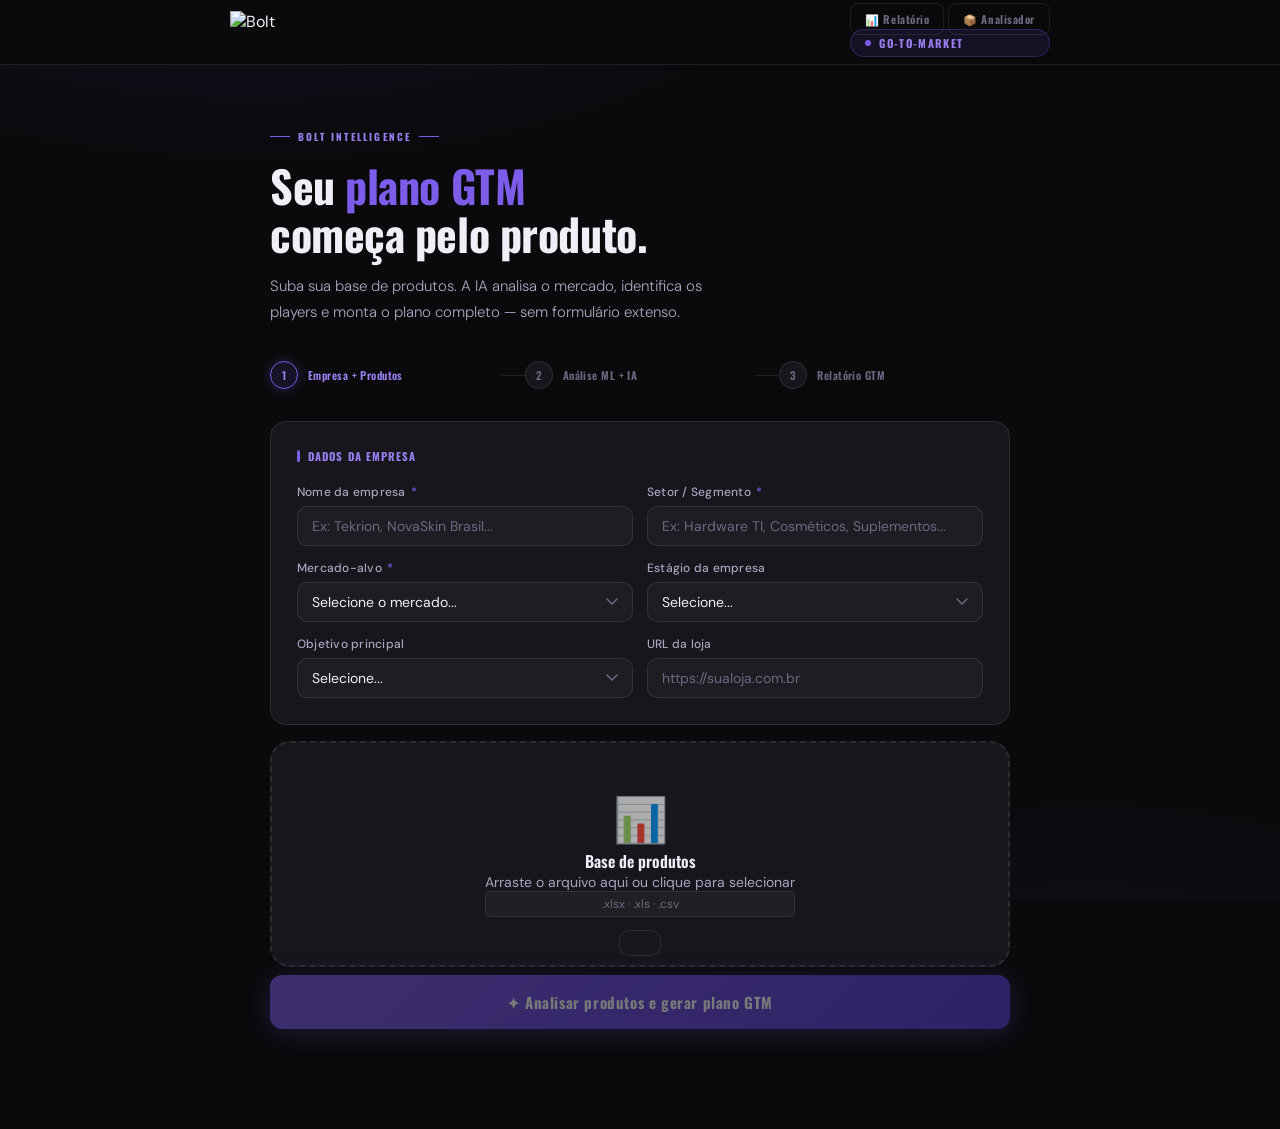
==== commit 54b4359f: "style: replace Syne with Oswald across all pages Swap display font from Syne to Oswald throughout bo" ====
--- a/index.html
+++ b/index.html
@@ -4,7 +4,7 @@
 <meta charset="UTF-8">
 <meta name="viewport" content="width=device-width, initial-scale=1.0">
 <title>Bolt — Go-to-Market Intelligence</title>
-<link href="https://fonts.googleapis.com/css2?family=Syne:wght@400;500;600;700;800&family=DM+Sans:ital,opsz,wght@0,9..40,300;0,9..40,400;0,9..40,500;1,9..40,300&display=swap" rel="stylesheet">
+<link href="https://fonts.googleapis.com/css2?family=Oswald:wght@300;400;500;600;700&family=DM+Sans:ital,opsz,wght@0,9..40,300;0,9..40,400;0,9..40,500;1,9..40,300&display=swap" rel="stylesheet">
 <link rel="stylesheet" href="bolt-design.css">
 <script src="https://cdnjs.cloudflare.com/ajax/libs/xlsx/0.18.5/xlsx.full.min.js"></script>
 <style>
@@ -18,19 +18,19 @@
 
 /* HERO */
 .hero { position: relative; z-index: 1; max-width: 820px; margin: 0 auto; padding: 56px 40px 36px; }
-.hero-eyebrow { display: inline-flex; align-items: center; gap: 8px; font-family: 'Syne', sans-serif; font-size: 10px; font-weight: 700; letter-spacing: 0.22em; text-transform: uppercase; color: var(--bolt-purple-light); margin-bottom: 18px; }
+.hero-eyebrow { display: inline-flex; align-items: center; gap: 8px; font-family: 'Oswald', sans-serif; font-size: 10px; font-weight: 700; letter-spacing: 0.22em; text-transform: uppercase; color: var(--bolt-purple-light); margin-bottom: 18px; }
 .hero-eyebrow span { display: inline-block; width: 20px; height: 1px; background: var(--bolt-purple); }
-.hero h1 { font-family: 'Syne', sans-serif; font-size: clamp(32px,4vw,48px); font-weight: 800; line-height: 1.06; letter-spacing: -0.03em; margin-bottom: 14px; }
+.hero h1 { font-family: 'Oswald', sans-serif; font-size: clamp(28px,4vw,44px); font-weight: 700; line-height: 1.1; letter-spacing: -0.01em; margin-bottom: 14px; }
 .hero h1 em { color: var(--bolt-purple); font-style: normal; }
 .hero p { font-size: 15px; font-weight: 300; color: var(--text-secondary); line-height: 1.75; max-width: 480px; }
 
 /* FLOW STEPS */
 .flow-steps { position: relative; z-index: 1; max-width: 820px; margin: 0 auto 32px; padding: 0 40px; display: flex; gap: 0; align-items: center; }
 .flow-step { display: flex; align-items: center; gap: 10px; flex: 1; }
-.flow-step-dot { width: 28px; height: 28px; border-radius: 50%; flex-shrink: 0; display: flex; align-items: center; justify-content: center; font-family: 'Syne', sans-serif; font-size: 11px; font-weight: 800; border: 1.5px solid var(--bolt-border); color: var(--text-muted); background: var(--bolt-surface); transition: all 0.3s; }
+.flow-step-dot { width: 28px; height: 28px; border-radius: 50%; flex-shrink: 0; display: flex; align-items: center; justify-content: center; font-family: 'Oswald', sans-serif; font-size: 11px; font-weight: 600; border: 1.5px solid var(--bolt-border); color: var(--text-muted); background: var(--bolt-surface); transition: all 0.3s; }
 .flow-step.active .flow-step-dot { background: var(--bolt-purple-dim); border-color: var(--bolt-purple); color: var(--bolt-purple-light); box-shadow: 0 0 12px rgba(124,92,232,0.3); }
 .flow-step.done .flow-step-dot { background: rgba(52,211,153,0.12); border-color: rgba(52,211,153,0.4); color: var(--success); }
-.flow-step-label { font-family: 'Syne', sans-serif; font-size: 11px; font-weight: 600; color: var(--text-muted); letter-spacing: 0.04em; transition: color 0.3s; }
+.flow-step-label { font-family: 'Oswald', sans-serif; font-size: 11px; font-weight: 600; color: var(--text-muted); letter-spacing: 0.04em; transition: color 0.3s; }
 .flow-step.active .flow-step-label { color: var(--bolt-purple-light); }
 .flow-step.done .flow-step-label { color: var(--success); }
 .flow-connector { height: 1px; flex: 0 0 24px; background: var(--bolt-border); }
@@ -47,7 +47,7 @@
 .col-map .field label { font-size: 11px; font-weight: 600; letter-spacing: 0.08em; text-transform: uppercase; color: var(--text-muted); }
 .col-map .field select { font-size: 12px; padding: 8px 10px; }
 .preview-section { margin-bottom: 16px; }
-.upload-file-info { display: flex; align-items: center; gap: 10px; font-family: 'Syne', sans-serif; font-size: 13px; font-weight: 700; color: var(--success); }
+.upload-file-info { display: flex; align-items: center; gap: 10px; font-family: 'Oswald', sans-serif; font-size: 13px; font-weight: 700; color: var(--success); }
 .upload-file-info .file-name { font-family: 'DM Sans', sans-serif; font-weight: 400; color: var(--text-secondary); font-size: 12px; }
 
 /* CTA BUTTON */
@@ -60,7 +60,7 @@
 #aiScreen.show { display: flex; animation: fadeUp 0.4s ease; }
 .ai-orb { width: 88px; height: 88px; border-radius: 50%; margin-bottom: 28px; background: radial-gradient(circle at 35% 35%, var(--bolt-purple-light), var(--bolt-purple), #3B1FA8); box-shadow: 0 0 60px rgba(124,92,232,0.5), 0 0 120px rgba(124,92,232,0.2); animation: orbPulse 2s ease-in-out infinite; position: relative; }
 .ai-orb::after { content: '✦'; position: absolute; inset: 0; display: flex; align-items: center; justify-content: center; font-size: 28px; color: rgba(255,255,255,0.9); animation: spin 8s linear infinite; }
-#aiScreen h2 { font-family: 'Syne', sans-serif; font-size: 24px; font-weight: 800; letter-spacing: -0.02em; margin-bottom: 8px; }
+#aiScreen h2 { font-family: 'Oswald', sans-serif; font-size: 22px; font-weight: 700; letter-spacing: 0; margin-bottom: 8px; }
 .ai-status { font-size: 13px; color: var(--text-secondary); margin-bottom: 28px; min-height: 20px; }
 .ai-steps { display: flex; flex-direction: column; gap: 9px; max-width: 400px; width: 100%; }
 .ai-step { display: flex; align-items: center; gap: 12px; font-size: 13px; color: var(--text-muted); background: var(--bolt-surface); border: 1px solid var(--bolt-border); border-radius: 10px; padding: 10px 14px; transition: all 0.3s; }
@@ -72,7 +72,7 @@
 /* ERROR STATE */
 #errorState { display: none; position: fixed; inset: 0; z-index: 201; background: var(--bolt-black); flex-direction: column; align-items: center; justify-content: center; text-align: center; padding: 40px; gap: 16px; }
 #errorState.show { display: flex; }
-#errorState h2 { font-family: 'Syne', sans-serif; font-size: 22px; font-weight: 700; color: var(--error); }
+#errorState h2 { font-family: 'Oswald', sans-serif; font-size: 20px; font-weight: 700; color: var(--error); }
 #errorState p { color: var(--text-secondary); max-width: 400px; line-height: 1.6; }
 .error-detail { font-family: monospace; font-size: 12px; color: var(--text-muted); background: var(--bolt-surface); border: 1px solid var(--bolt-border); border-radius: 8px; padding: 12px 16px; max-width: 480px; text-align: left; word-break: break-all; }
 
@@ -192,9 +192,9 @@
         <span>✓</span>
         <div>
           <div id="uploadFileName" class="file-name"></div>
-          <div id="uploadFileCount" style="font-size:12px;color:var(--success);margin-top:2px;font-family:'Syne',sans-serif;font-weight:700;"></div>
+          <div id="uploadFileCount" style="font-size:12px;color:var(--success);margin-top:2px;font-family:'Oswald',sans-serif;font-weight:700;"></div>
         </div>
-        <button onclick="resetUpload(event)" style="margin-left:16px;background:transparent;border:1px solid rgba(248,113,113,0.3);color:var(--error);font-size:11px;font-family:'Syne',sans-serif;font-weight:700;padding:4px 10px;border-radius:6px;cursor:pointer;white-space:nowrap;">Trocar</button>
+        <button onclick="resetUpload(event)" style="margin-left:16px;background:transparent;border:1px solid rgba(248,113,113,0.3);color:var(--error);font-size:11px;font-family:'Oswald',sans-serif;font-weight:700;padding:4px 10px;border-radius:6px;cursor:pointer;white-space:nowrap;">Trocar</button>
       </div>
     </div>
   </div>
--- a/bolt-design.css
+++ b/bolt-design.css
@@ -80,7 +80,7 @@
 
 /* Badge pill do header (ex: "Analisador de Produtos", "Go-to-Market Report") */
 .header-badge {
-  font-family: 'Syne', sans-serif; font-size: 11px; font-weight: 700;
+  font-family: 'Oswald', sans-serif; font-size: 11px; font-weight: 700;
   letter-spacing: 0.12em; text-transform: uppercase;
   color: var(--bolt-purple-light);
   background: var(--bolt-purple-dim);
@@ -90,7 +90,7 @@
 
 /* Links de navegação do header */
 .nav-link {
-  font-family: 'Syne', sans-serif; font-size: 11px; font-weight: 700;
+  font-family: 'Oswald', sans-serif; font-size: 11px; font-weight: 700;
   letter-spacing: 0.05em; padding: 7px 14px; border-radius: 8px;
   border: 1px solid var(--bolt-border); color: var(--text-muted);
   text-decoration: none; white-space: nowrap; transition: all 0.2s;
@@ -106,7 +106,7 @@
 
 /* ─── SECTION LABEL ──────────────────────────────────────────────── */
 .section-label, .sec-label {
-  font-family: 'Syne', sans-serif; font-size: 11px; font-weight: 700;
+  font-family: 'Oswald', sans-serif; font-size: 11px; font-weight: 700;
   letter-spacing: 0.16em; text-transform: uppercase;
   color: var(--text-muted);
   margin-bottom: 20px;
@@ -138,7 +138,7 @@
 
 /* Título de card com barra roxa à esquerda (index, editor, analisador) */
 .card-title {
-  font-family: 'Syne', sans-serif; font-size: 11px; font-weight: 700;
+  font-family: 'Oswald', sans-serif; font-size: 11px; font-weight: 700;
   letter-spacing: 0.1em; text-transform: uppercase;
   color: var(--bolt-purple-light); margin-bottom: 20px;
   display: flex; align-items: center; gap: 8px;
@@ -150,7 +150,7 @@
 
 /* ─── BUTTONS ────────────────────────────────────────────────────── */
 .btn {
-  font-family: 'Syne', sans-serif; font-size: 13px; font-weight: 700;
+  font-family: 'Oswald', sans-serif; font-size: 13px; font-weight: 700;
   letter-spacing: 0.04em; padding: 11px 22px; border-radius: 10px;
   cursor: pointer; border: none; transition: all 0.2s;
   display: inline-flex; align-items: center; gap: 8px;
@@ -208,7 +208,7 @@
 /* ─── TABLE ──────────────────────────────────────────────────────── */
 table { width: 100%; border-collapse: collapse; font-size: 13px; }
 th {
-  font-family: 'Syne', sans-serif; font-size: 11px; font-weight: 700;
+  font-family: 'Oswald', sans-serif; font-size: 11px; font-weight: 700;
   letter-spacing: 0.08em; text-transform: uppercase; color: var(--text-muted);
   padding: 10px 14px; background: var(--bolt-surface-2);
   text-align: left; border-bottom: 1px solid var(--bolt-border);
@@ -219,7 +219,7 @@
 
 /* ─── BADGES ─────────────────────────────────────────────────────── */
 .badge {
-  font-family: 'Syne', sans-serif; font-size: 10px; font-weight: 700;
+  font-family: 'Oswald', sans-serif; font-size: 10px; font-weight: 700;
   letter-spacing: 0.14em; text-transform: uppercase;
   padding: 4px 10px; border-radius: 6px;
 }
@@ -230,7 +230,7 @@
 
 /* Meta chips (hero de relatório e analisador) */
 .meta-chip {
-  font-family: 'Syne', sans-serif; font-size: 11px; font-weight: 600;
+  font-family: 'Oswald', sans-serif; font-size: 11px; font-weight: 600;
   letter-spacing: 0.06em; color: var(--text-secondary);
   background: var(--bolt-surface); border: 1px solid var(--bolt-border);
   padding: 5px 12px; border-radius: 6px;
@@ -266,7 +266,7 @@
   border-style: solid;
 }
 .upload-icon  { font-size: 44px; opacity: 0.65; }
-.upload-title { font-family: 'Syne', sans-serif; font-size: 18px; font-weight: 700; }
+.upload-title { font-family: 'Oswald', sans-serif; font-size: 16px; font-weight: 600; }
 .upload-sub   { font-size: 14px; color: var(--text-secondary); }
 .upload-formats {
   font-size: 12px; color: var(--text-muted);
@@ -281,7 +281,7 @@
   border-radius: 14px; padding: 20px; display: none;
 }
 .col-map-title {
-  font-family: 'Syne', sans-serif; font-size: 11px; font-weight: 700;
+  font-family: 'Oswald', sans-serif; font-size: 11px; font-weight: 700;
   letter-spacing: 0.1em; text-transform: uppercase;
   color: var(--bolt-purple-light); margin-bottom: 14px;
   display: flex; align-items: center; gap: 8px;
@@ -291,9 +291,9 @@
 /* ─── PREVIEW TABLE (index + analisador) ─────────────────────────── */
 .preview-section { display: none; }
 .preview-header  { display: flex; align-items: center; justify-content: space-between; margin-bottom: 12px; }
-.preview-title   { font-family: 'Syne', sans-serif; font-size: 13px; font-weight: 700; color: var(--text-secondary); }
+.preview-title   { font-family: 'Oswald', sans-serif; font-size: 13px; font-weight: 700; color: var(--text-secondary); }
 .preview-count   {
-  font-family: 'Syne', sans-serif; font-size: 12px; font-weight: 600;
+  font-family: 'Oswald', sans-serif; font-size: 12px; font-weight: 600;
   color: var(--bolt-purple-light); background: var(--bolt-purple-dim);
   border: 1px solid rgba(124,92,232,0.2); padding: 3px 10px; border-radius: 6px;
 }
@@ -305,7 +305,7 @@
   transform: translateX(-50%) translateY(80px);
   background: var(--bolt-surface); border: 1px solid var(--bolt-border);
   border-radius: 10px; padding: 12px 20px;
-  font-family: 'Syne', sans-serif; font-size: 12px; font-weight: 600;
+  font-family: 'Oswald', sans-serif; font-size: 12px; font-weight: 600;
   letter-spacing: 0.06em;
   display: flex; align-items: center; gap: 8px;
   z-index: 999; pointer-events: none;
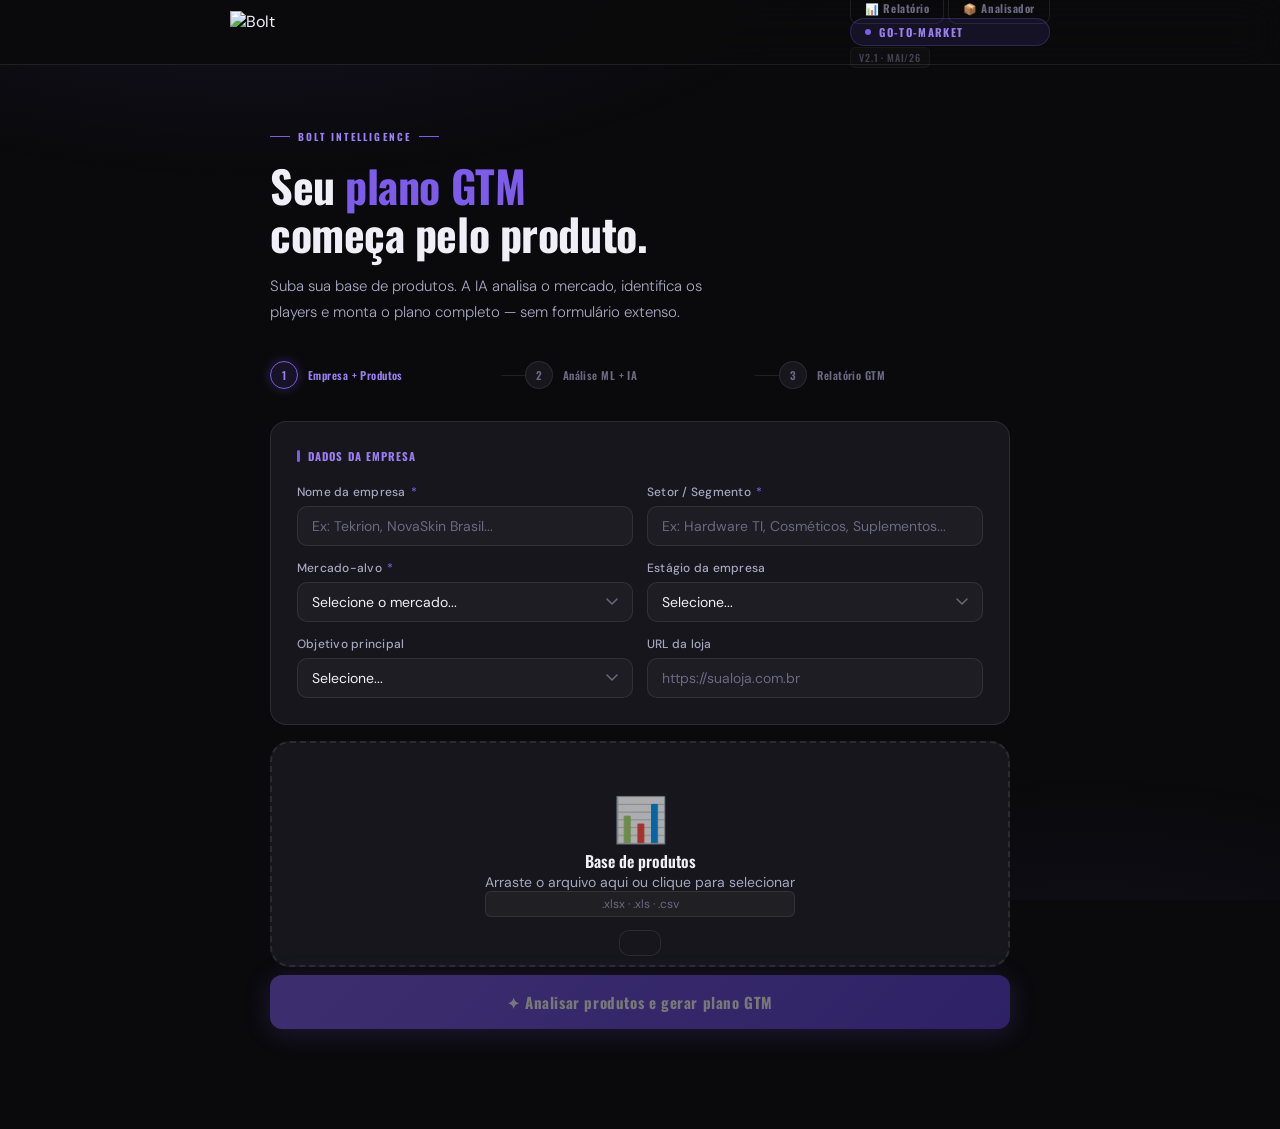
==== commit 0fc7ab9f: "feat: version badge em todas as páginas + CSS .version-tag no design system Adiciona badge "v2.1 · m" ====
--- a/index.html
+++ b/index.html
@@ -95,6 +95,7 @@
       <a href="resultado.html" class="nav-link">📊 Relatório</a>
       <a href="analisador.html" class="nav-link">📦 Analisador</a>
       <div class="header-badge">Go-to-Market</div>
+      <span class="version-tag">v2.1 · mai/26</span>
     </div>
   </div>
 </header>
@@ -269,7 +270,7 @@
 let workbook = null;
 let sheetData = [];
 let headers = [];
-let colMap = { nome: '', sku: '', preco: '', categoria: '', descricao: '' };
+let colMap = { nome: '', sku: '', preco: '', custo: '', estoque: '', categoria: '', descricao: '' };
 
 // ─── DRAG & DROP ───
 const dz = document.getElementById('dropZone');
@@ -333,9 +334,11 @@
 function autoDetectCols() {
   const norm = s => s.toLowerCase().replace(/[^a-z0-9]/g, '');
   const find = (...terms) => headers.find(h => terms.some(t => norm(h).includes(t))) || '';
-  colMap.nome = find('nome', 'produto', 'descricao', 'title', 'name', 'item', 'descr');
+  colMap.nome = find('nome', 'produto', 'title', 'name', 'item', 'descr');
   colMap.sku = find('sku', 'codigo', 'cod', 'ref', 'referencia', 'code', 'id');
-  colMap.preco = find('preco', 'valor', 'price', 'custo', 'venda', 'preco_venda');
+  colMap.preco = find('preco_venda', 'preco venda', 'venda', 'valor', 'price');
+  colMap.custo = find('custo', 'preco_custo', 'preco custo', 'cost');
+  colMap.estoque = find('estoque', 'stock', 'qtd', 'quantidade', 'qty', 'saldo');
   colMap.categoria = find('categoria', 'category', 'grupo', 'tipo', 'segmento', 'familia');
   colMap.descricao = find('descricao', 'detalhe', 'obs', 'description', 'spec', 'especificacao');
 }
@@ -345,7 +348,9 @@
   const fields = [
     { key: 'nome', label: '📦 Nome do produto *', required: true },
     { key: 'sku', label: '🏷️ SKU / Código' },
-    { key: 'preco', label: '💰 Preço' },
+    { key: 'preco', label: '💰 Preço de venda' },
+    { key: 'custo', label: '🏭 Custo' },
+    { key: 'estoque', label: '📊 Estoque (qtd)' },
     { key: 'categoria', label: '🗂️ Categoria' },
     { key: 'descricao', label: '📝 Descrição' },
   ];
@@ -390,7 +395,7 @@
 function resetUpload(e) {
   if (e) e.preventDefault();
   workbook = null; sheetData = []; headers = [];
-  colMap = { nome: '', sku: '', preco: '', categoria: '', descricao: '' };
+  colMap = { nome: '', sku: '', preco: '', custo: '', estoque: '', categoria: '', descricao: '' };
   document.getElementById('fileInput').value = '';
   document.getElementById('uploadEmpty').style.display = 'flex';
   document.getElementById('uploadDone').style.display = 'none';
@@ -407,13 +412,18 @@
   const nomeIdx = headers.indexOf(colMap.nome);
   const skuIdx = colMap.sku ? headers.indexOf(colMap.sku) : -1;
   const precoIdx = colMap.preco ? headers.indexOf(colMap.preco) : -1;
+  const custoIdx = colMap.custo ? headers.indexOf(colMap.custo) : -1;
+  const estoqueIdx = colMap.estoque ? headers.indexOf(colMap.estoque) : -1;
   const catIdx = colMap.categoria ? headers.indexOf(colMap.categoria) : -1;
   const descIdx = colMap.descricao ? headers.indexOf(colMap.descricao) : -1;
+  const parseNum = v => parseFloat(String(v).replace(/[^0-9.,]/g, '').replace(',', '.')) || null;
 
   return sheetData.map(row => ({
     nome: String(row[nomeIdx] || '').trim(),
     sku: skuIdx >= 0 ? String(row[skuIdx] || '').trim() : '',
-    preco: precoIdx >= 0 ? parseFloat(String(row[precoIdx]).replace(/[^0-9.,]/g, '').replace(',', '.')) || null : null,
+    preco: precoIdx >= 0 ? parseNum(row[precoIdx]) : null,
+    custo: custoIdx >= 0 ? parseNum(row[custoIdx]) : null,
+    estoque: estoqueIdx >= 0 ? parseNum(row[estoqueIdx]) : null,
     categoria: catIdx >= 0 ? String(row[catIdx] || '').trim() : '',
     descricao: descIdx >= 0 ? String(row[descIdx] || '').trim() : '',
   })).filter(p => p.nome);
--- a/bolt-design.css
+++ b/bolt-design.css
@@ -77,6 +77,17 @@
   height: 64px; display: flex; align-items: center; justify-content: space-between; gap: 16px;
 }
 .logo img { height: 36px; display: block; }
+
+/* Version tag — shows current build in header */
+.version-tag {
+  font-family: 'Oswald', sans-serif; font-size: 10px; font-weight: 500;
+  letter-spacing: 0.08em; text-transform: uppercase;
+  color: var(--text-muted); opacity: 0.6;
+  background: rgba(255,255,255,0.04);
+  border: 1px solid rgba(255,255,255,0.07);
+  border-radius: 5px; padding: 2px 8px;
+  white-space: nowrap; user-select: none;
+}
 
 /* Badge pill do header (ex: "Analisador de Produtos", "Go-to-Market Report") */
 .header-badge {
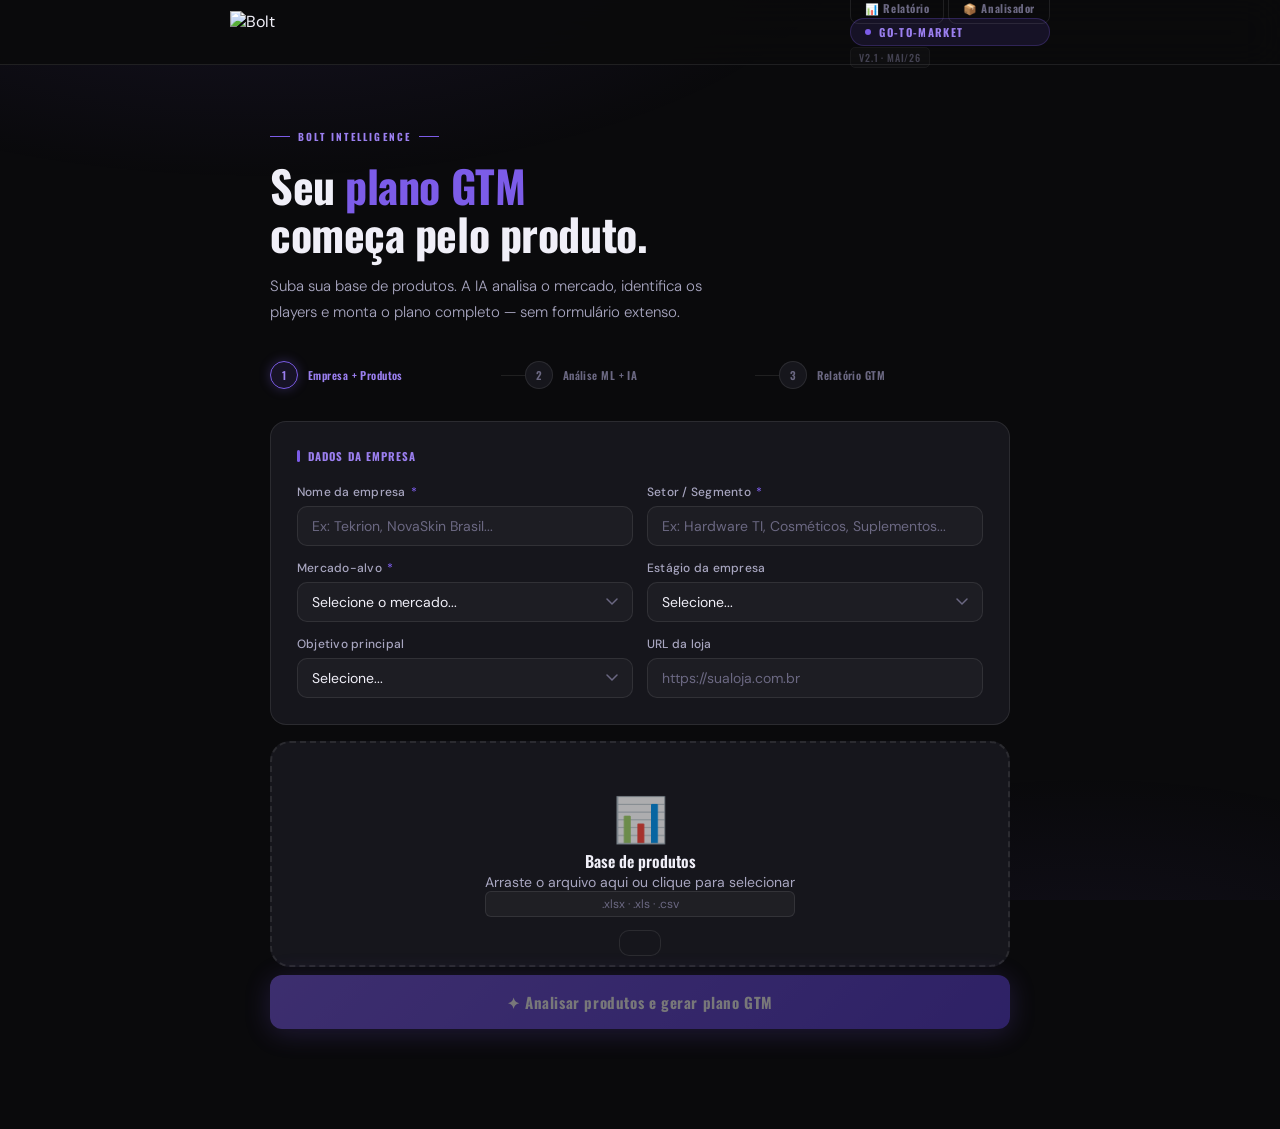
==== commit 4077703d: "fix: atualiza anon key em todos os HTMLs (chave antiga expirada/rotacionada) Co-Authored-By: Claude " ====
--- a/index.html
+++ b/index.html
@@ -1,4 +1,4 @@
-<!DOCTYPE html>
+﻿<!DOCTYPE html>
 <html lang="pt-BR">
 <head>
 <meta charset="UTF-8">
@@ -502,8 +502,12 @@
       headers: { 'Content-Type': 'application/json', 'Authorization': 'Bearer ' + SUPABASE_KEY },
       body: JSON.stringify({ analysis_id: analysisId })
     });
-    if (!pmRes.ok) console.warn('product-mapper:', (await pmRes.json().catch(() => ({}))).error);
-  } catch(e) { console.warn('product-mapper error:', e.message); }
+    if (!pmRes.ok) {
+      const pmErr = await pmRes.json().catch(() => ({}));
+      const detail = pmErr.detail || pmErr.error || ('HTTP ' + pmRes.status);
+      throw new Error('Classificação de portfólio falhou: ' + detail);
+    }
+  } catch(e) { showError(e.message); return; }
   setStep(2, 'done');
 
   // Step 3: Buscar produtos espelho via SerpAPI (server-side, sem bloqueio de IP)
